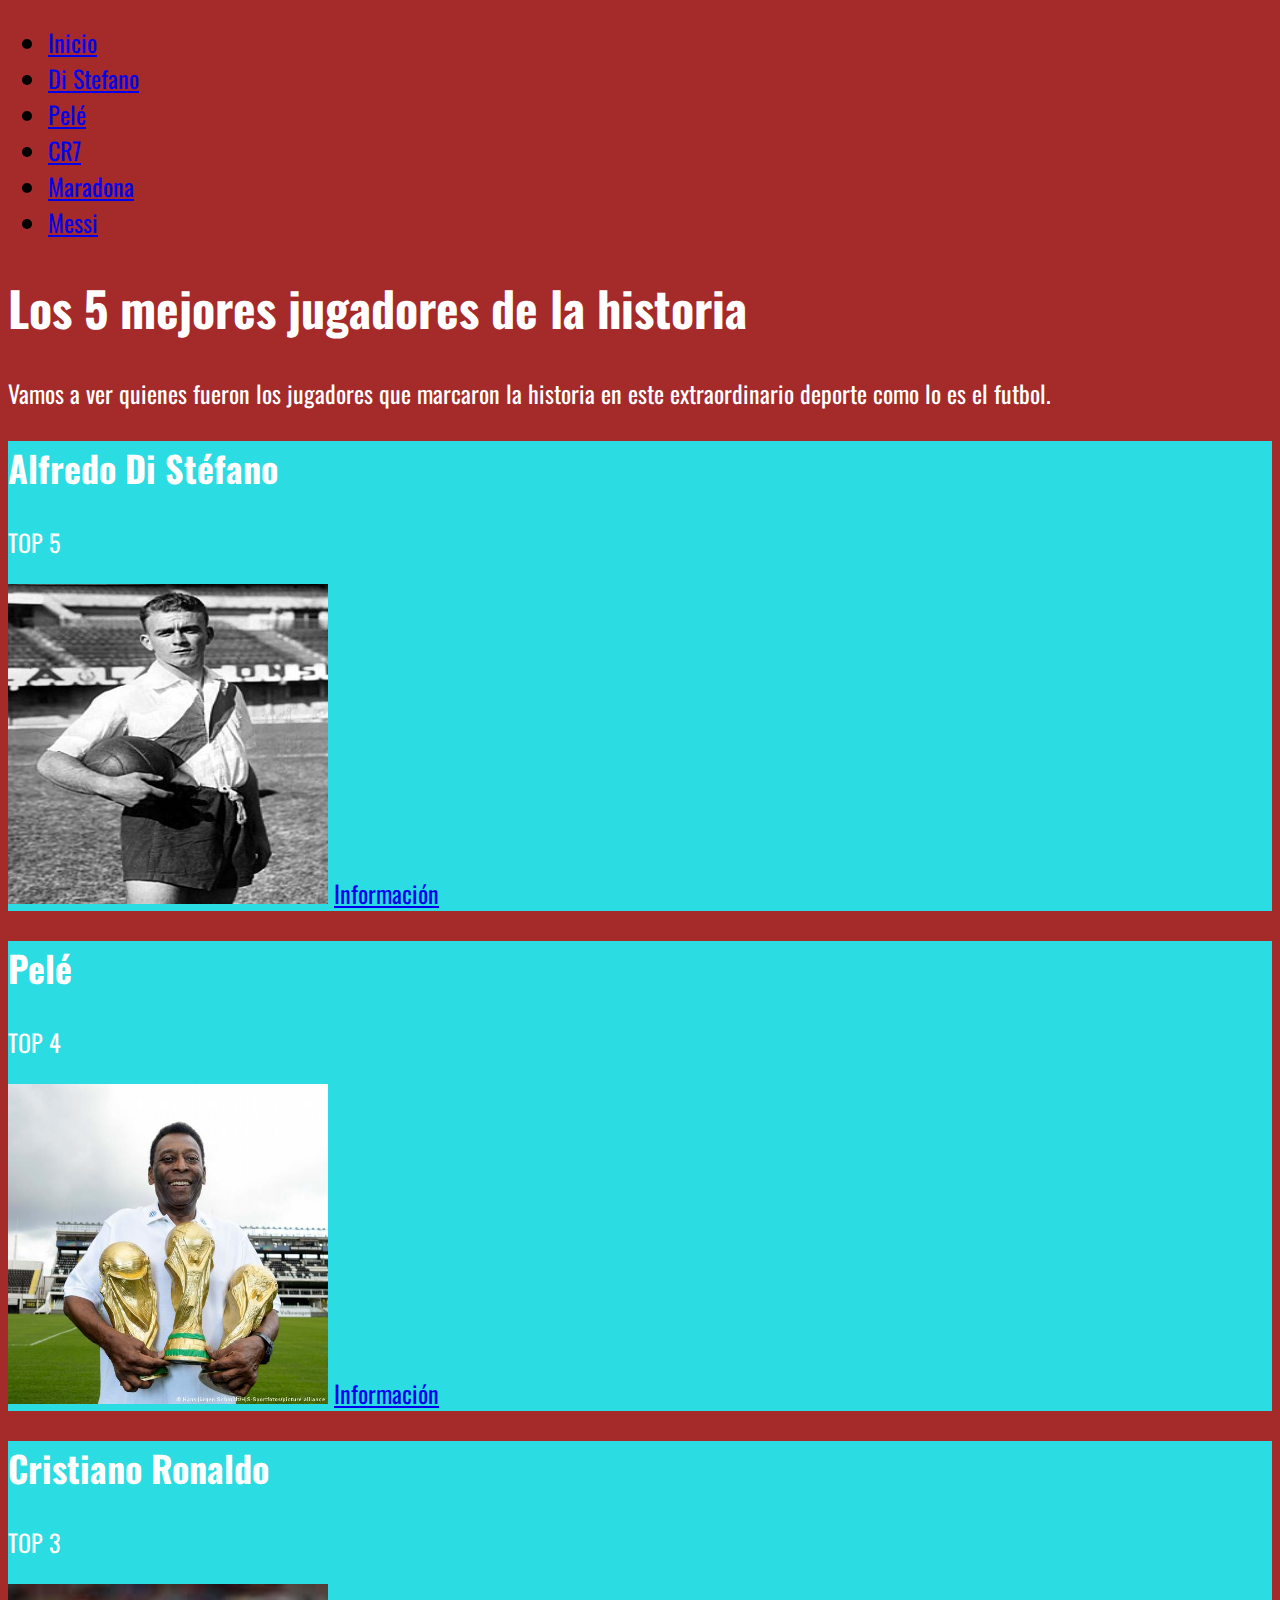
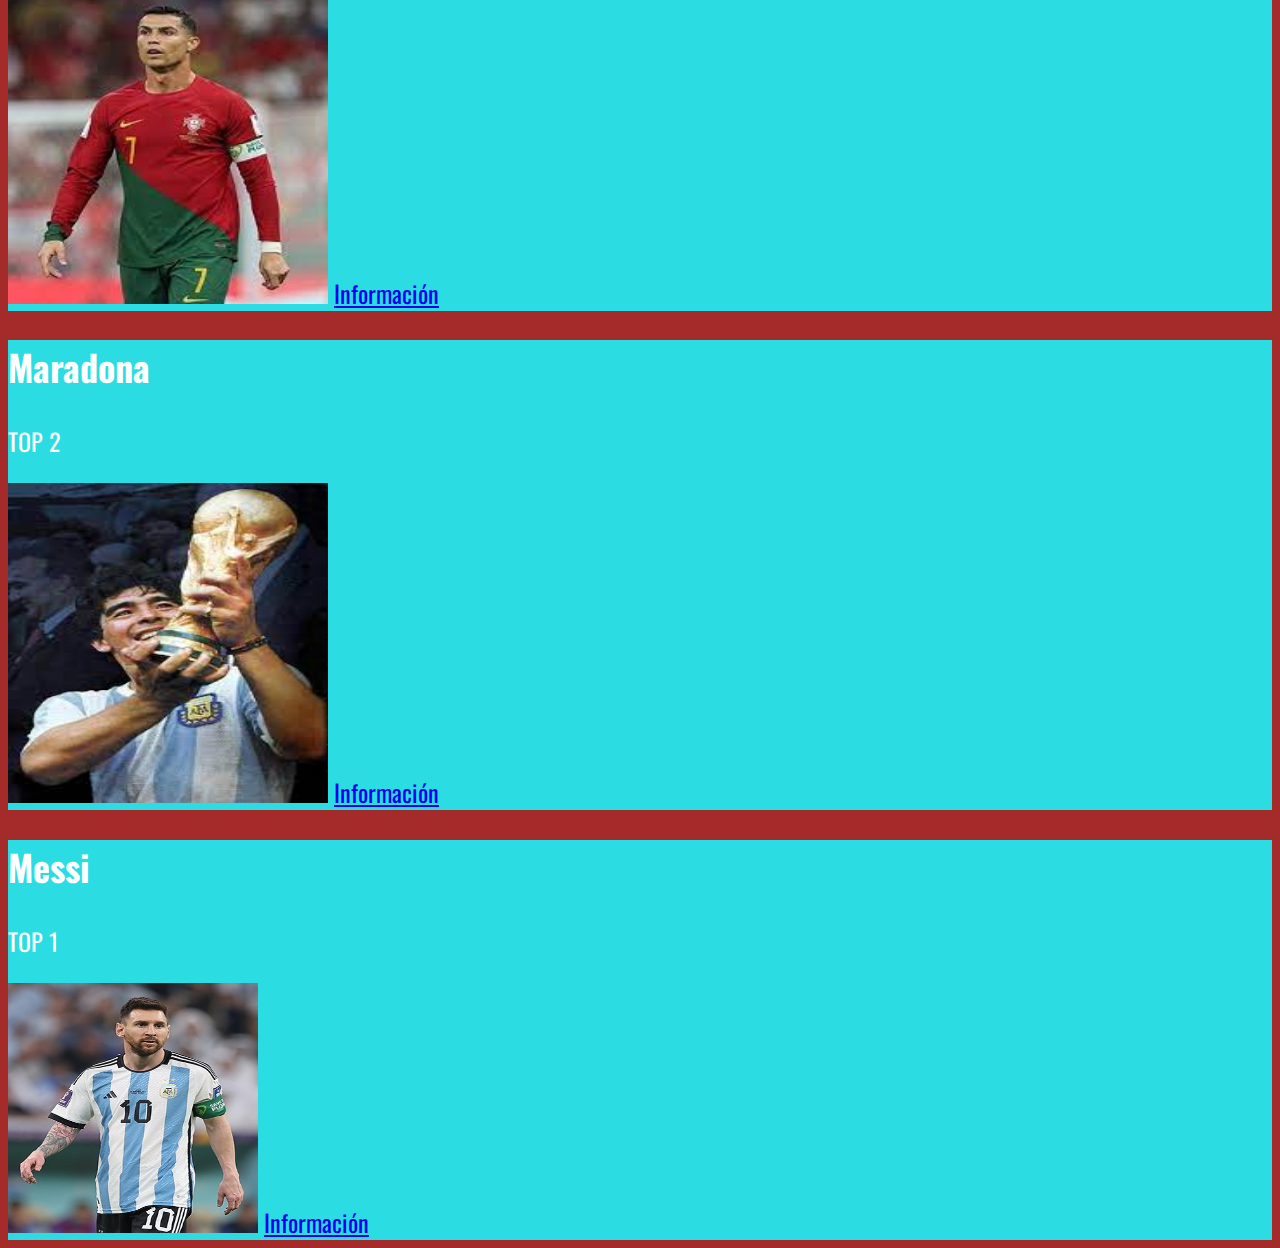
==== index.html @ b3df3dbe "Mejores jugadores de la historia v6" ====
<!DOCTYPE html>
<html lang="en">
<head>
    <meta charset="UTF-8">
    <meta name="viewport" content="width=device-width, initial-scale=1.0">
    <title>Los 5 mejores jugadores de la historia</title>
    
    <style>
        @import url('https://fonts.googleapis.com/css2?family=Oswald:wght@200&display=swap');
      </style>
      <link href="https://cdn.jsdelivr.net/npm/bootstrap@5.3.0/dist/css/bootstrap.min.css" rel="stylesheet" integrity="sha384-9ndCyUaIbzAi2FUVXJi0CjmCapSmO7SnpJef0486qhLnuZ2cdeRhO02iuK6FUUVM" crossorigin="anonymous">
      <link rel="stylesheet" href="style.css">
</head>
<body>
    <div class="navbar navbar-expand-sm justify-content-principle sticky-top bg-light navbar-primary">
        <ul class="navbar-nav id3">
            <li class="nav-item">
                <a class="nav-link" aria-current="page" href="index.html">Inicio</a>
            </li>
            <li class="nav-item">
                <a class="nav-link" aria-current="page" href="Di Stefano.html">Di Stefano</a>
            </li>
            <li class="nav-item">
                <a class="nav-link" aria-current="page" href="Pelé.html">Pelé</a>
            </li>
            <li class="nav-item">
                <a class="nav-link" aria-current="page" href="CR7.html">CR7</a>
            </li>
            <li class="nav-item">
                <a class="nav-link" aria-current="page" href="Maradona.html">Maradona</a>
            </li>
            <li class="nav-item">
                <a class="nav-link" aria-current="page" href="Messi.html">Messi</a>
            </li>
        </ul>
    </div>
    <div class="container">
    <div class="row">
        <div class="col-4"></div>
        <div class="col-4">
        <h1>Los 5 mejores jugadores de la historia</h1>
        <p>Vamos a ver quienes fueron los jugadores que marcaron la historia en este extraordinario deporte como lo es el futbol.
        </p>
    </div>
    <div class="col-4"></div>
    <div class="col-6">
    <div class="card">
        <div class="card-body">
        <h2 class="card-title">Alfredo Di Stéfano</h2>
        <p class="card-text id3">TOP 5</p>
        <img class="card-img-top id1" src="imágenes/Alfredo_Di_Stefano_River_Plate.jpg" alt="Di Stefano">
        <a class="btn btn-primary" href="Di Stefano.html">Información</a>
    </div>
    </div>
    </div>
    <div class="col-6">
    <div class="card">
    <div class="card-body">
        <h2 class="card-title">Pelé</h2>
        <p class="card-text id3">TOP 4</p>
        <img class="card-img-top id1" src="imágenes/61527609_803.jpg" alt="Pelé">
        <a class="btn btn-primary" href="Pelé.html">Información</a>
    </div>
    </div>
    </div>
    <div class="col-6">
    <div class="card">
    <div class="card-body">
        <h2 class="card-title">Cristiano Ronaldo</h2>
        <p class="card-text id3">TOP 3</p>
        <img class="card-img-top id1" src="imágenes/descarga (1).jfif" alt="CR7">
        <a class="btn btn-primary" href="CR7.html">Información</a>
        </div>
        </div>
    </div>
    <div class="col-6">
        <div class="card">
        <div class="card-body">
        <h2 class="card-title">Maradona</h2>
        <p class="card-text id3">TOP 2</p>
        <img class="card-img-top id1" src="imágenes/descarga.jfif" alt="Maradona">
        <a class="btn btn-primary" href="Maradona.html">Información</a>
        </div>
        </div>
    </div>
    <div class="col-4"></div>
    <div class="col-4">
        <div class="card">
        <div class="card-body">
        <h2 class="card-title">Messi</h2>
        <p class="card-text id3">TOP 1</p>
        <img class="card-img-top id2" src="imágenes/Lionel-Messi-Argentina-2022-FIFA-World-Cup_(cropped).jpg" alt="">
        <a class="btn btn-primary" href="Messi.html">Información</a>
        </div>
        </div>
    </div>
    <div class="col-4"></div>
</div>
</div>
</body>
<script src="https://cdn.jsdelivr.net/npm/bootstrap@5.3.0/dist/js/bootstrap.bundle.min.js" integrity="sha384-geWF76RCwLtnZ8qwWowPQNguL3RmwHVBC9FhGdlKrxdiJJigb/j/68SIy3Te4Bkz" crossorigin="anonymous"></script>
</html>
---- style.css ----
body{
    background-color: brown;
    text-align: justify;
    font-family: 'Oswald', sans-serif;
    font-size:150%

}
h1{
    color: white;
}
h2{
    color: white;
}
p{
    color: white;
}
.card{
    background-color: rgb(43, 220, 226);

}
.id1{
    width: 320px;
    height: 320px;
}
.id2{
    width: 250px;
    height: 250px;
}
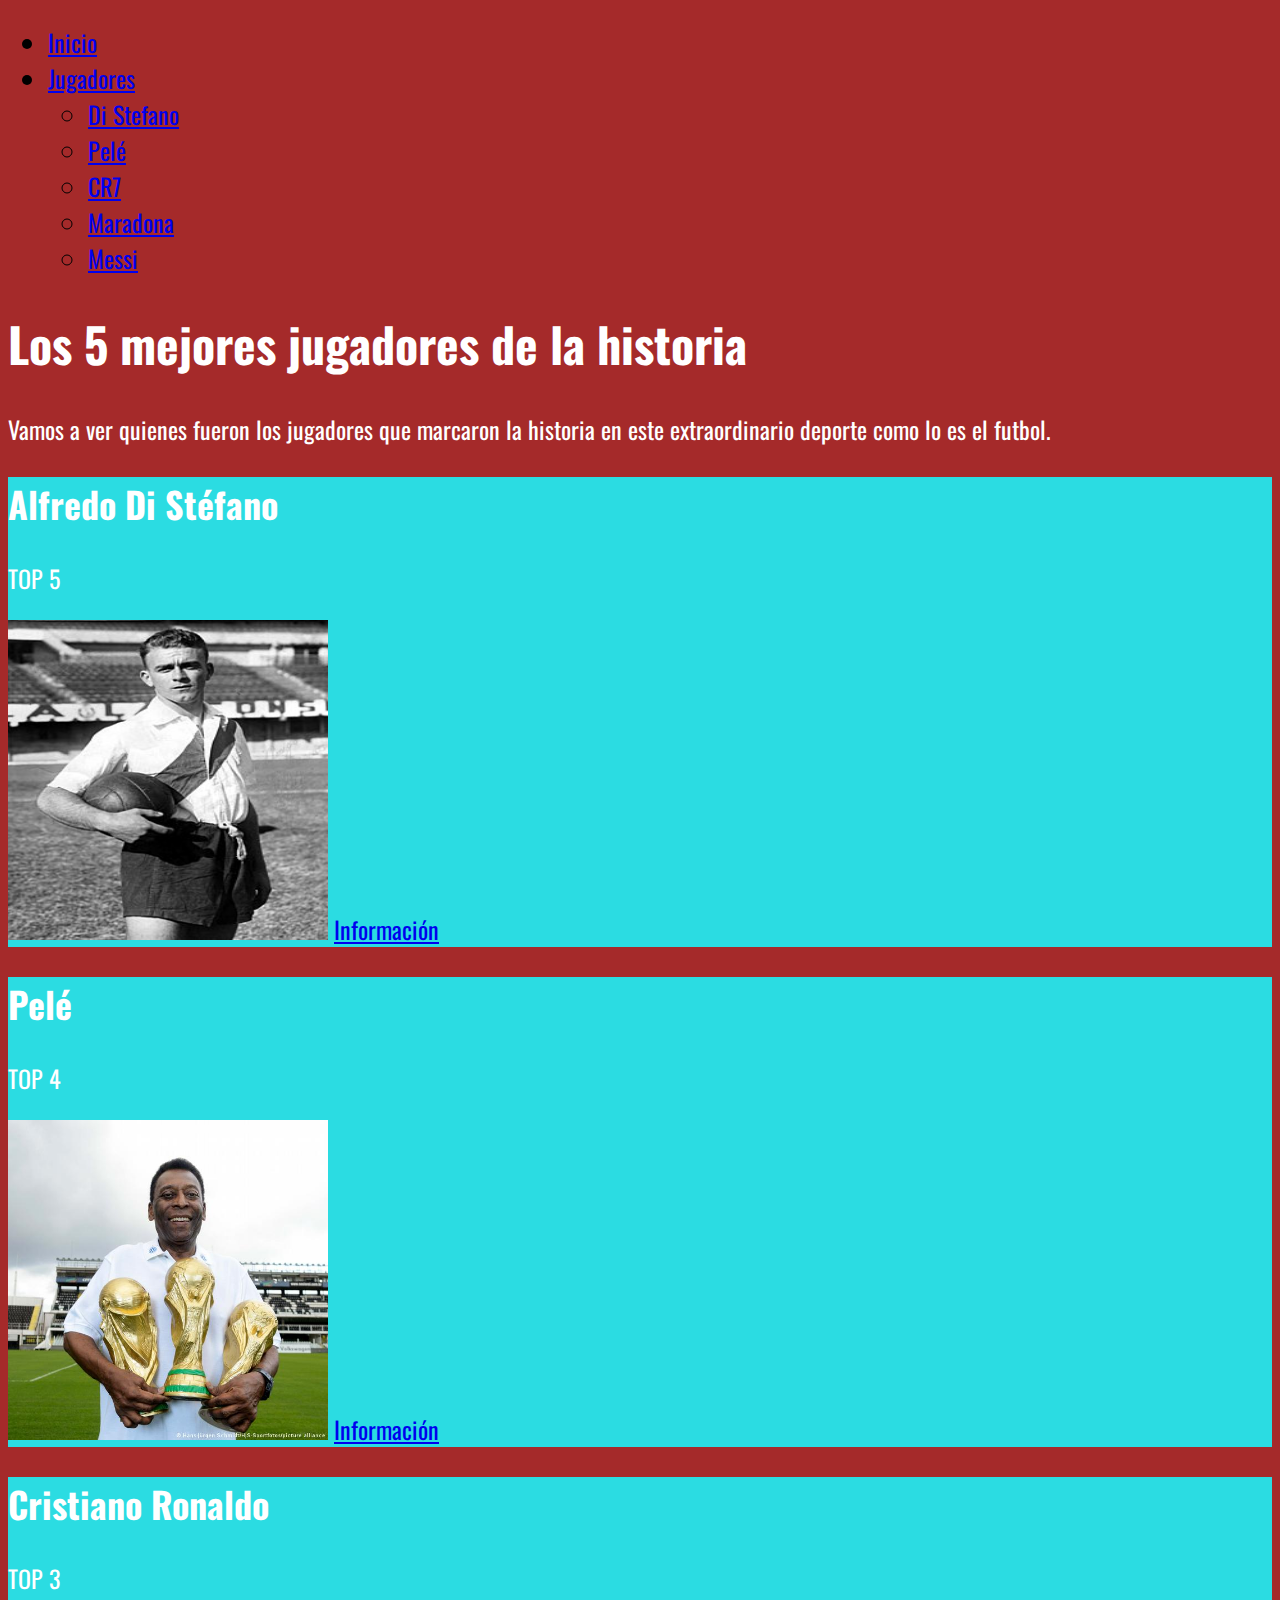
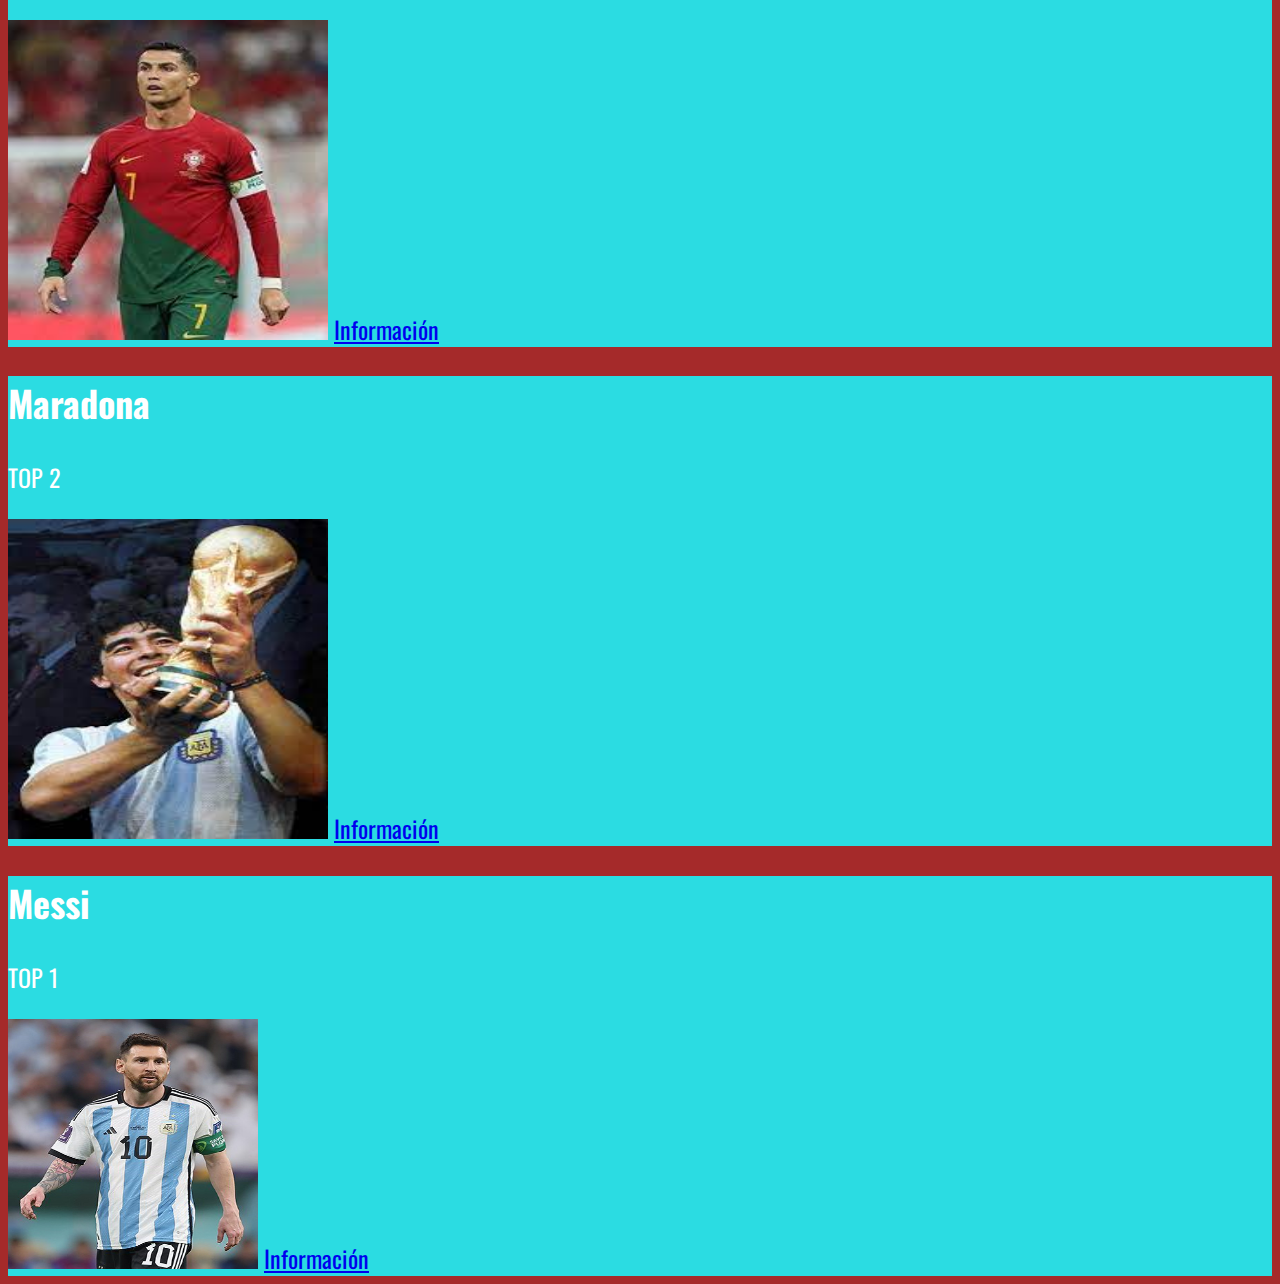
==== commit 37228c9e: "Mejores jugadores de la historia v7" ====
--- a/index.html
+++ b/index.html
@@ -13,10 +13,15 @@
 </head>
 <body>
     <div class="navbar navbar-expand-sm justify-content-principle sticky-top bg-light navbar-primary">
-        <ul class="navbar-nav id3">
+        <ul class="navbar-nav">
             <li class="nav-item">
                 <a class="nav-link" aria-current="page" href="index.html">Inicio</a>
             </li>
+            <li class="nav-item dropdown">
+                <a class="nav-link dropdown-toggle" href="#" role="button" data-bs-toggle="dropdown" aria-expanded="false">
+                    Jugadores
+                  </a>
+                  <ul class="dropdown-menu">
             <li class="nav-item">
                 <a class="nav-link" aria-current="page" href="Di Stefano.html">Di Stefano</a>
             </li>
@@ -32,6 +37,8 @@
             <li class="nav-item">
                 <a class="nav-link" aria-current="page" href="Messi.html">Messi</a>
             </li>
+        </ul>
+        </li>
         </ul>
     </div>
     <div class="container">
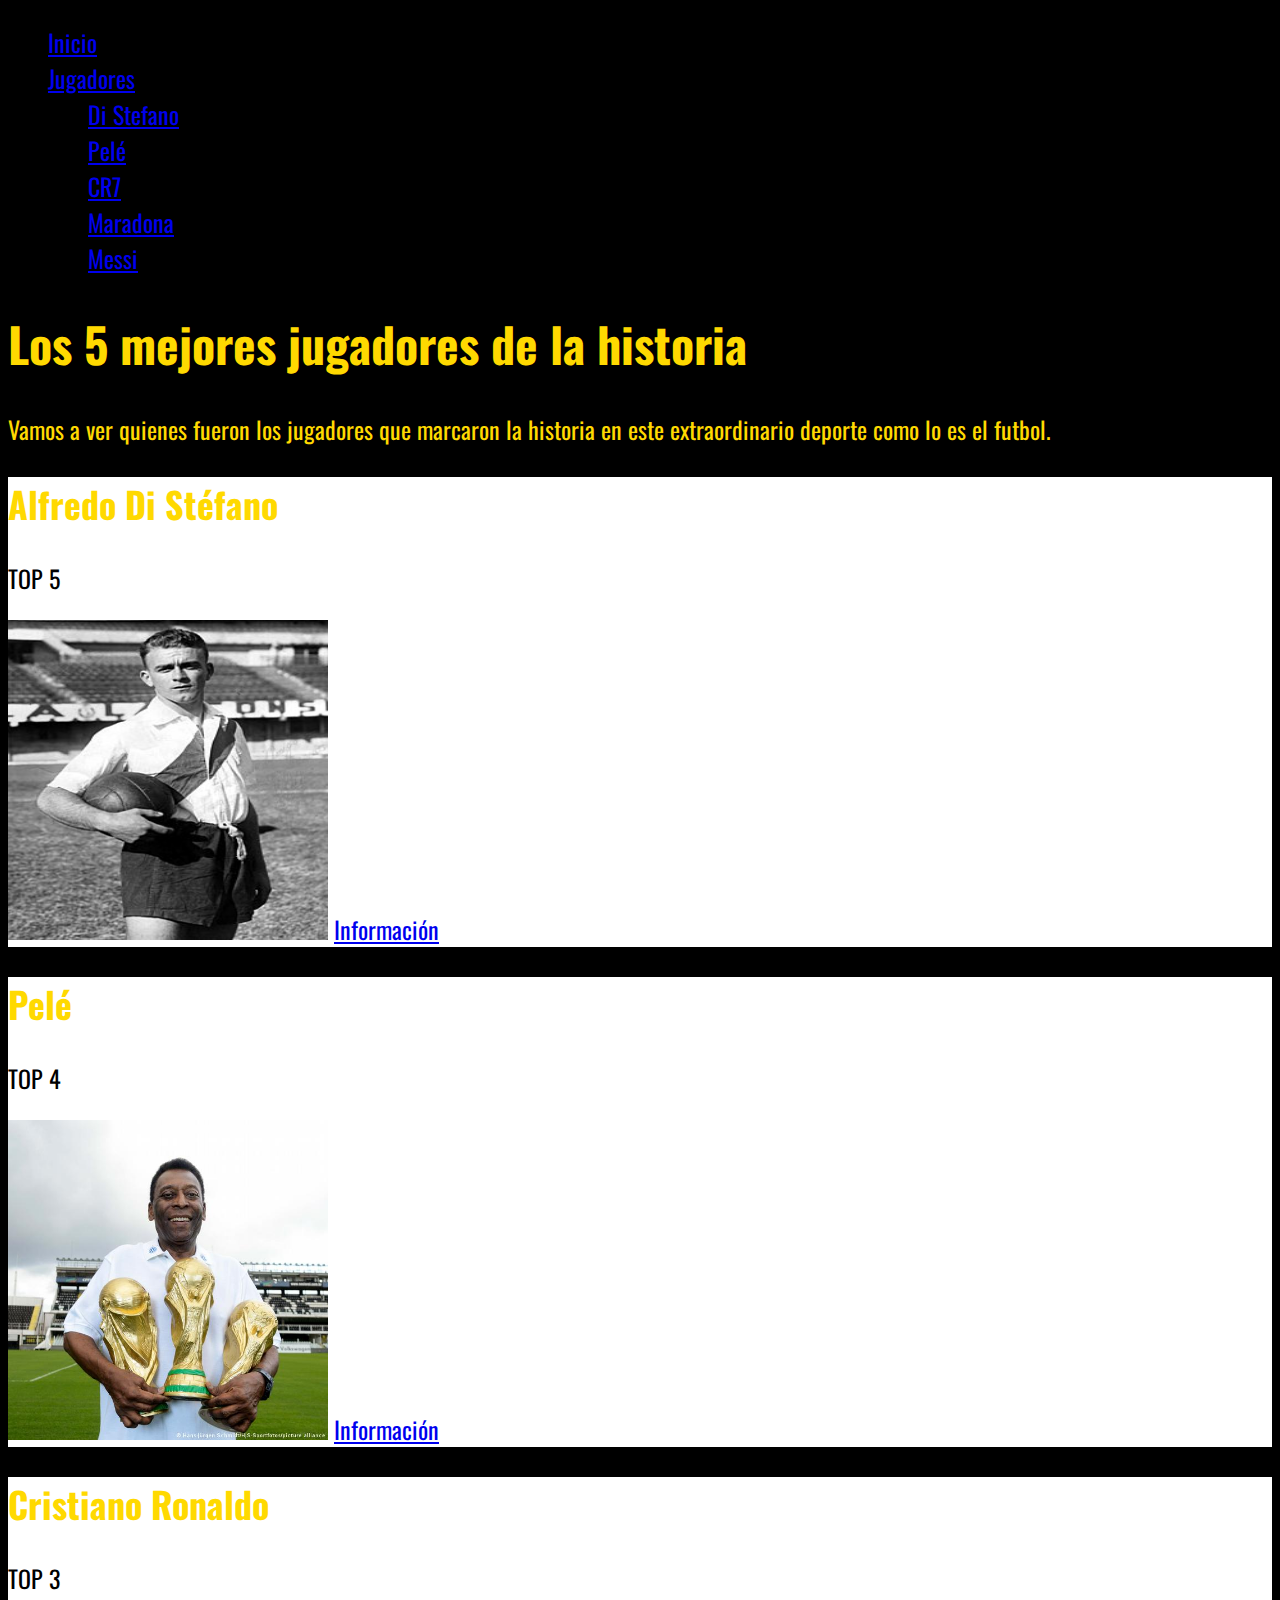
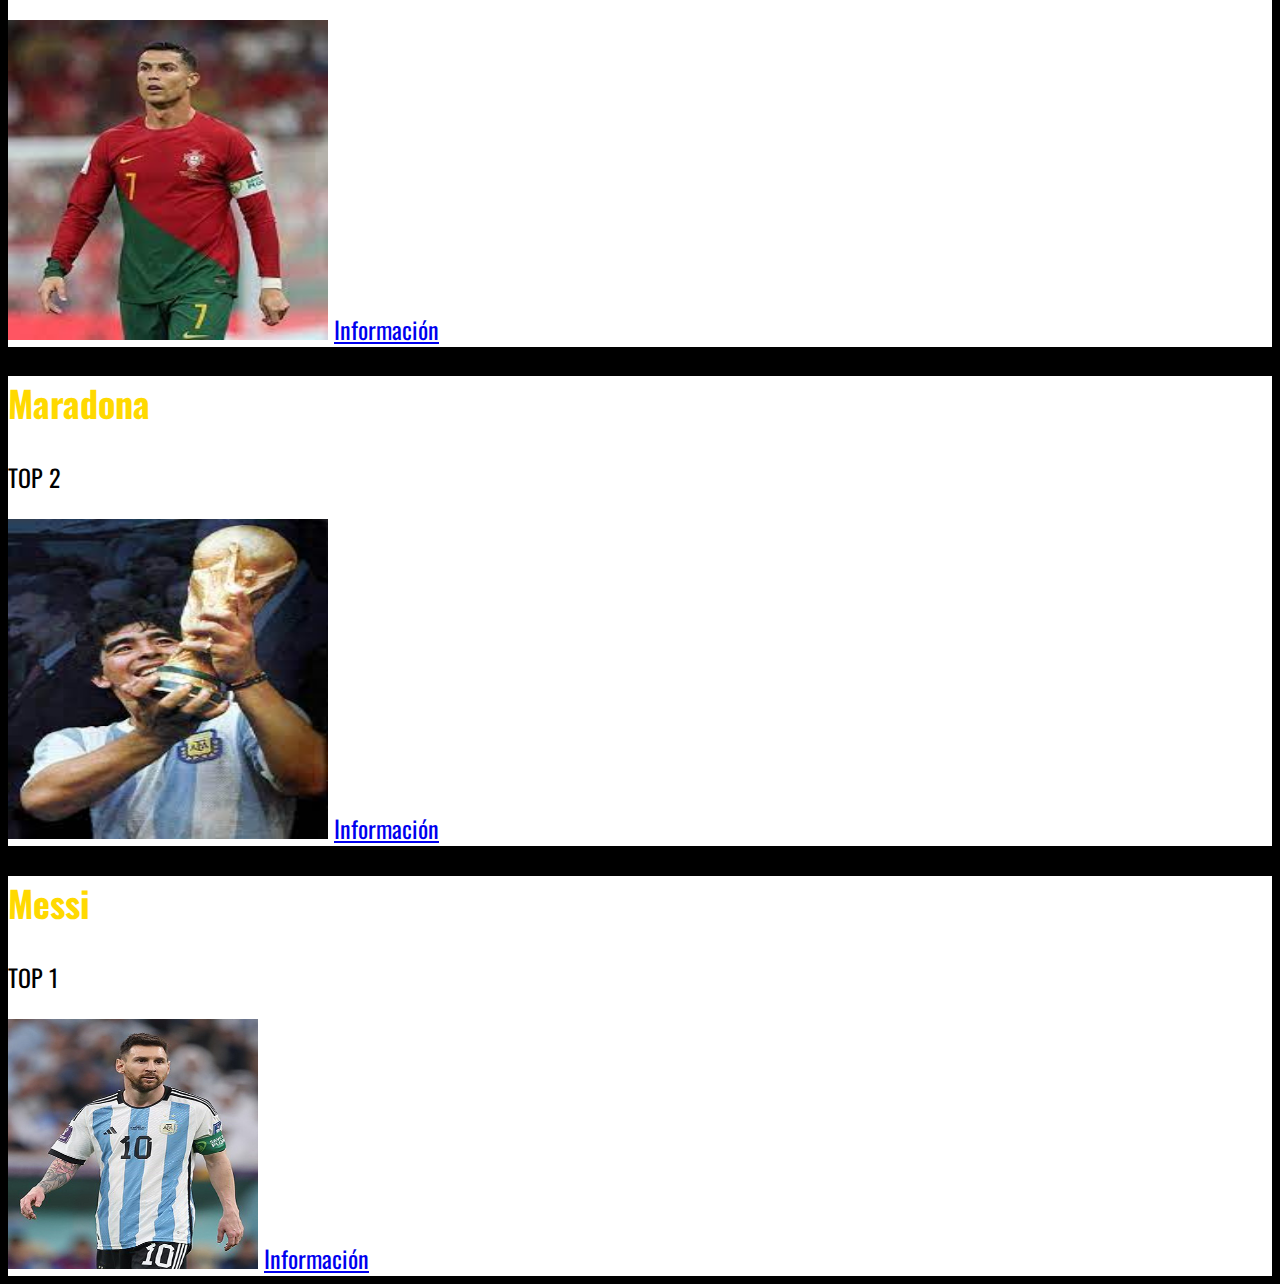
==== commit bf852671: "Mejores jugadores de la historia v7.1" ====
--- a/index.html
+++ b/index.html
@@ -46,7 +46,7 @@
         <div class="col-4"></div>
         <div class="col-4">
         <h1>Los 5 mejores jugadores de la historia</h1>
-        <p>Vamos a ver quienes fueron los jugadores que marcaron la historia en este extraordinario deporte como lo es el futbol.
+        <p class="id3">Vamos a ver quienes fueron los jugadores que marcaron la historia en este extraordinario deporte como lo es el futbol.
         </p>
     </div>
     <div class="col-4"></div>
@@ -54,7 +54,7 @@
     <div class="card">
         <div class="card-body">
         <h2 class="card-title">Alfredo Di Stéfano</h2>
-        <p class="card-text id3">TOP 5</p>
+        <p class="card-text ">TOP 5</p>
         <img class="card-img-top id1" src="imágenes/Alfredo_Di_Stefano_River_Plate.jpg" alt="Di Stefano">
         <a class="btn btn-primary" href="Di Stefano.html">Información</a>
     </div>
@@ -64,7 +64,7 @@
     <div class="card">
     <div class="card-body">
         <h2 class="card-title">Pelé</h2>
-        <p class="card-text id3">TOP 4</p>
+        <p class="card-text ">TOP 4</p>
         <img class="card-img-top id1" src="imágenes/61527609_803.jpg" alt="Pelé">
         <a class="btn btn-primary" href="Pelé.html">Información</a>
     </div>
@@ -74,7 +74,7 @@
     <div class="card">
     <div class="card-body">
         <h2 class="card-title">Cristiano Ronaldo</h2>
-        <p class="card-text id3">TOP 3</p>
+        <p class="card-text ">TOP 3</p>
         <img class="card-img-top id1" src="imágenes/descarga (1).jfif" alt="CR7">
         <a class="btn btn-primary" href="CR7.html">Información</a>
         </div>
@@ -84,7 +84,7 @@
         <div class="card">
         <div class="card-body">
         <h2 class="card-title">Maradona</h2>
-        <p class="card-text id3">TOP 2</p>
+        <p class="card-text ">TOP 2</p>
         <img class="card-img-top id1" src="imágenes/descarga.jfif" alt="Maradona">
         <a class="btn btn-primary" href="Maradona.html">Información</a>
         </div>
@@ -95,7 +95,7 @@
         <div class="card">
         <div class="card-body">
         <h2 class="card-title">Messi</h2>
-        <p class="card-text id3">TOP 1</p>
+        <p class="card-text ">TOP 1</p>
         <img class="card-img-top id2" src="imágenes/Lionel-Messi-Argentina-2022-FIFA-World-Cup_(cropped).jpg" alt="">
         <a class="btn btn-primary" href="Messi.html">Información</a>
         </div>
--- a/style.css
+++ b/style.css
@@ -1,21 +1,21 @@
 body{
-    background-color: brown;
+    background-color: rgb(0, 0, 0);
     text-align: justify;
     font-family: 'Oswald', sans-serif;
     font-size:150%
 
 }
 h1{
-    color: white;
+    color: rgb(255, 217, 0);
 }
 h2{
-    color: white;
+    color: rgb(255, 217, 0);
 }
 p{
-    color: white;
+    color: black;
 }
 .card{
-    background-color: rgb(43, 220, 226);
+    background-color: rgb(255, 255, 255);
 
 }
 .id1{
@@ -26,4 +26,6 @@
     width: 250px;
     height: 250px;
 }
-
+.id3{
+    color: rgb(255, 217, 0);;
+}
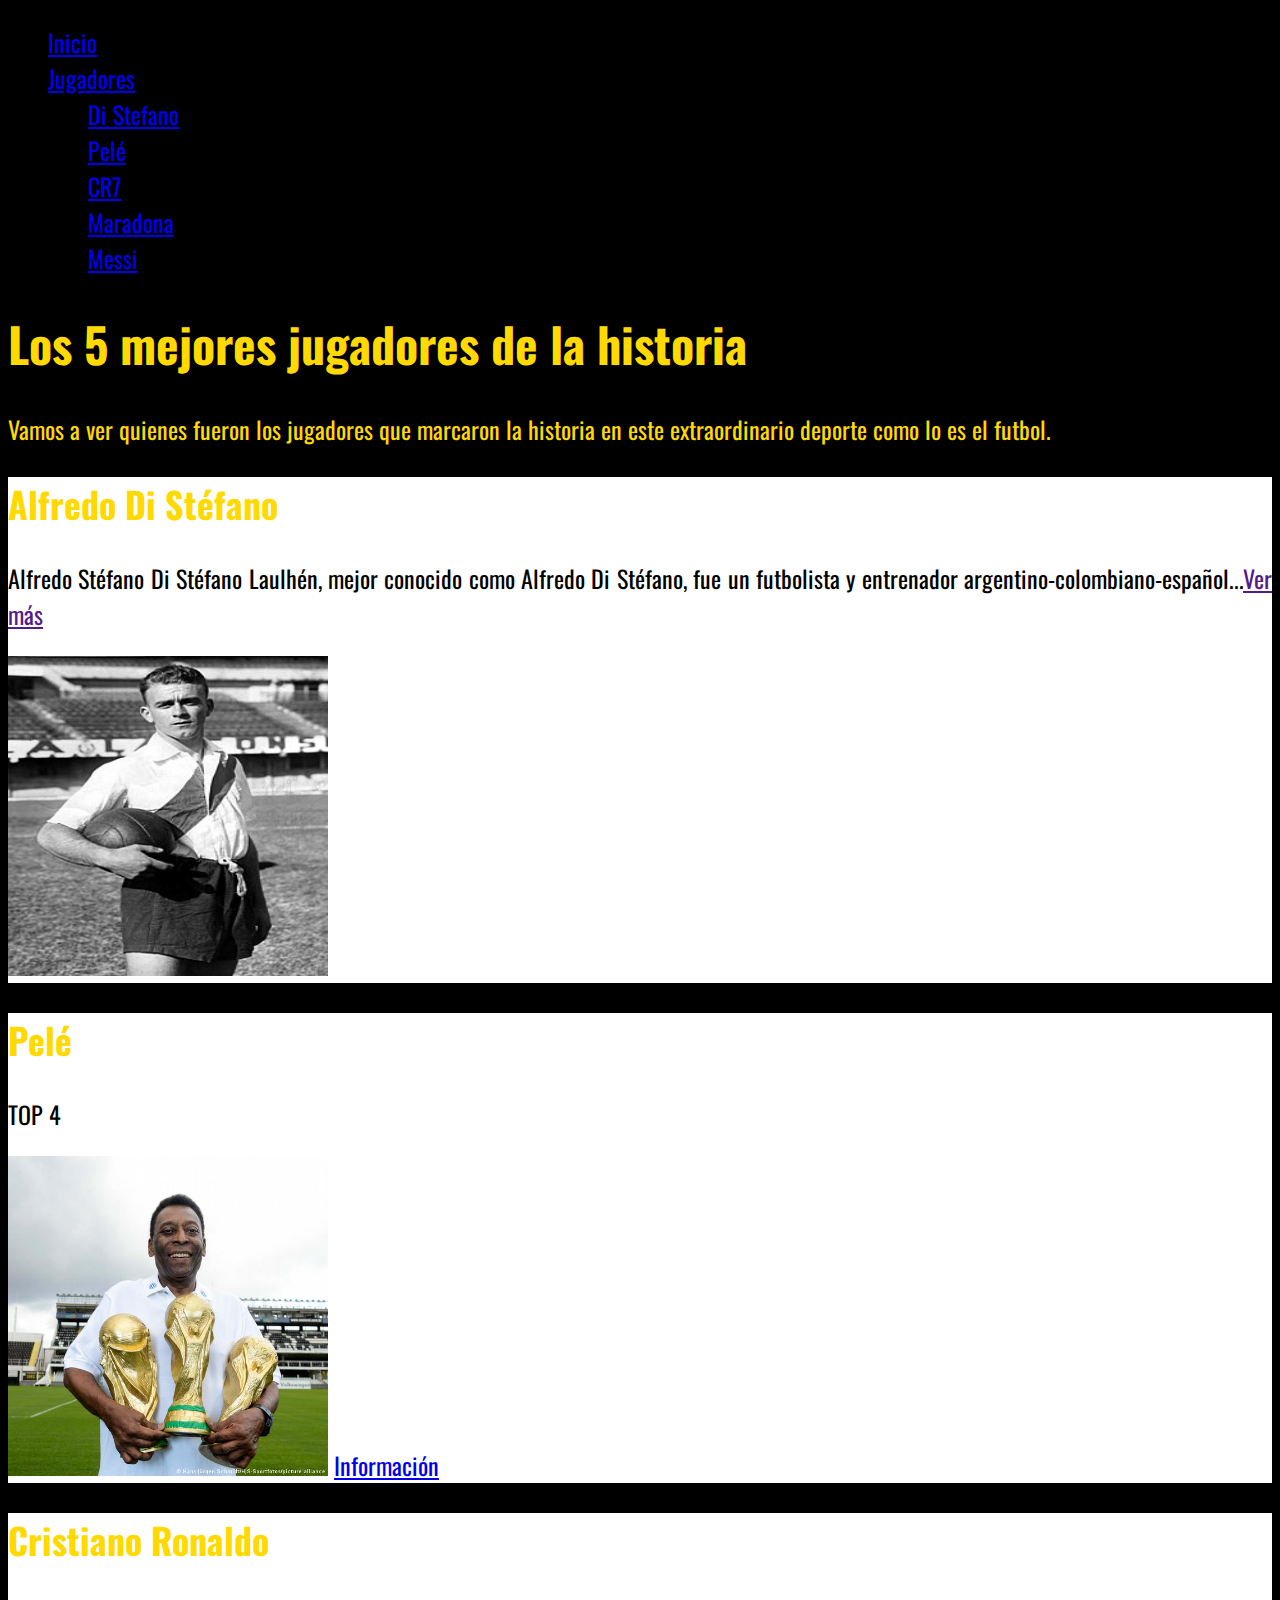
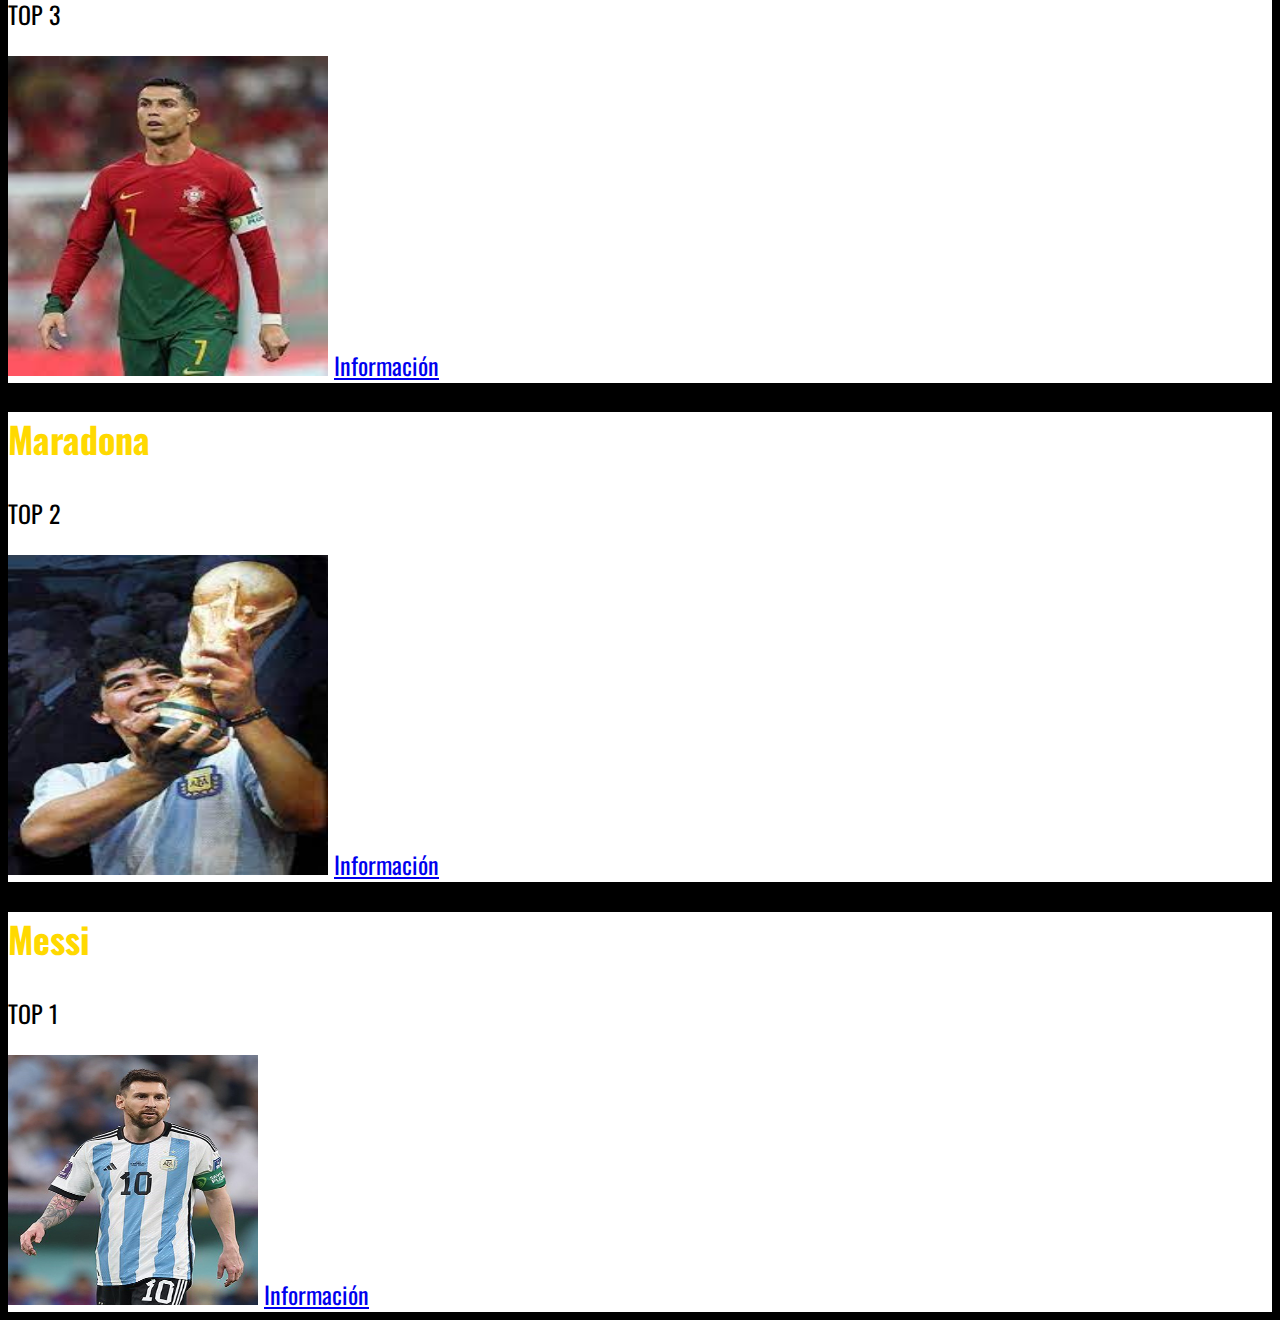
==== commit be3e8f17: "Proyecto Gonza" ====
--- a/index.html
+++ b/index.html
@@ -54,9 +54,9 @@
     <div class="card">
         <div class="card-body">
         <h2 class="card-title">Alfredo Di Stéfano</h2>
-        <p class="card-text ">TOP 5</p>
+        <p class="card-text "> Alfredo Stéfano Di Stéfano Laulhén, mejor conocido como Alfredo Di Stéfano, fue un futbolista y entrenador argentino-colombiano-español...<a id="Ver mas" href="">Ver más</a></p>
         <img class="card-img-top id1" src="imágenes/Alfredo_Di_Stefano_River_Plate.jpg" alt="Di Stefano">
-        <a class="btn btn-primary" href="Di Stefano.html">Información</a>
+        
     </div>
     </div>
     </div>
@@ -105,5 +105,6 @@
 </div>
 </div>
 </body>
+<script src="clase 1.js"></script>
 <script src="https://cdn.jsdelivr.net/npm/bootstrap@5.3.0/dist/js/bootstrap.bundle.min.js" integrity="sha384-geWF76RCwLtnZ8qwWowPQNguL3RmwHVBC9FhGdlKrxdiJJigb/j/68SIy3Te4Bkz" crossorigin="anonymous"></script>
 </html>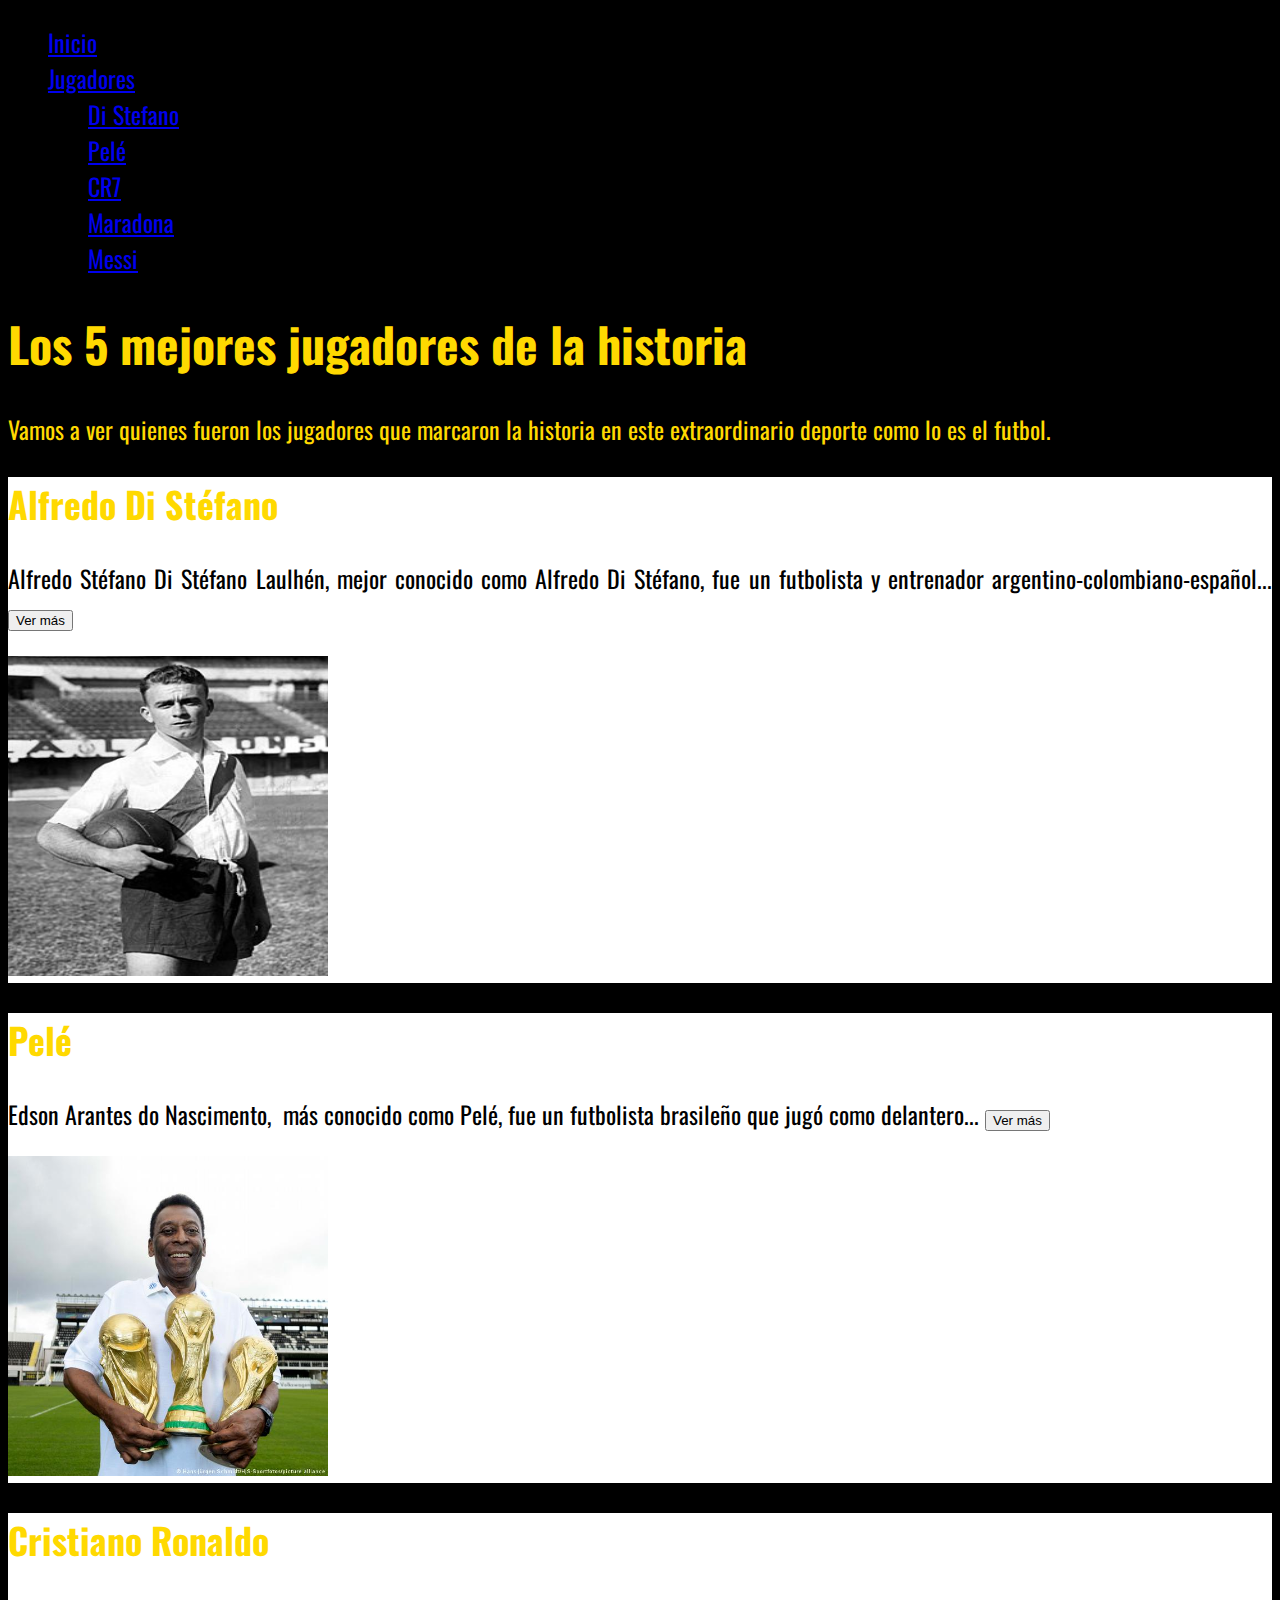
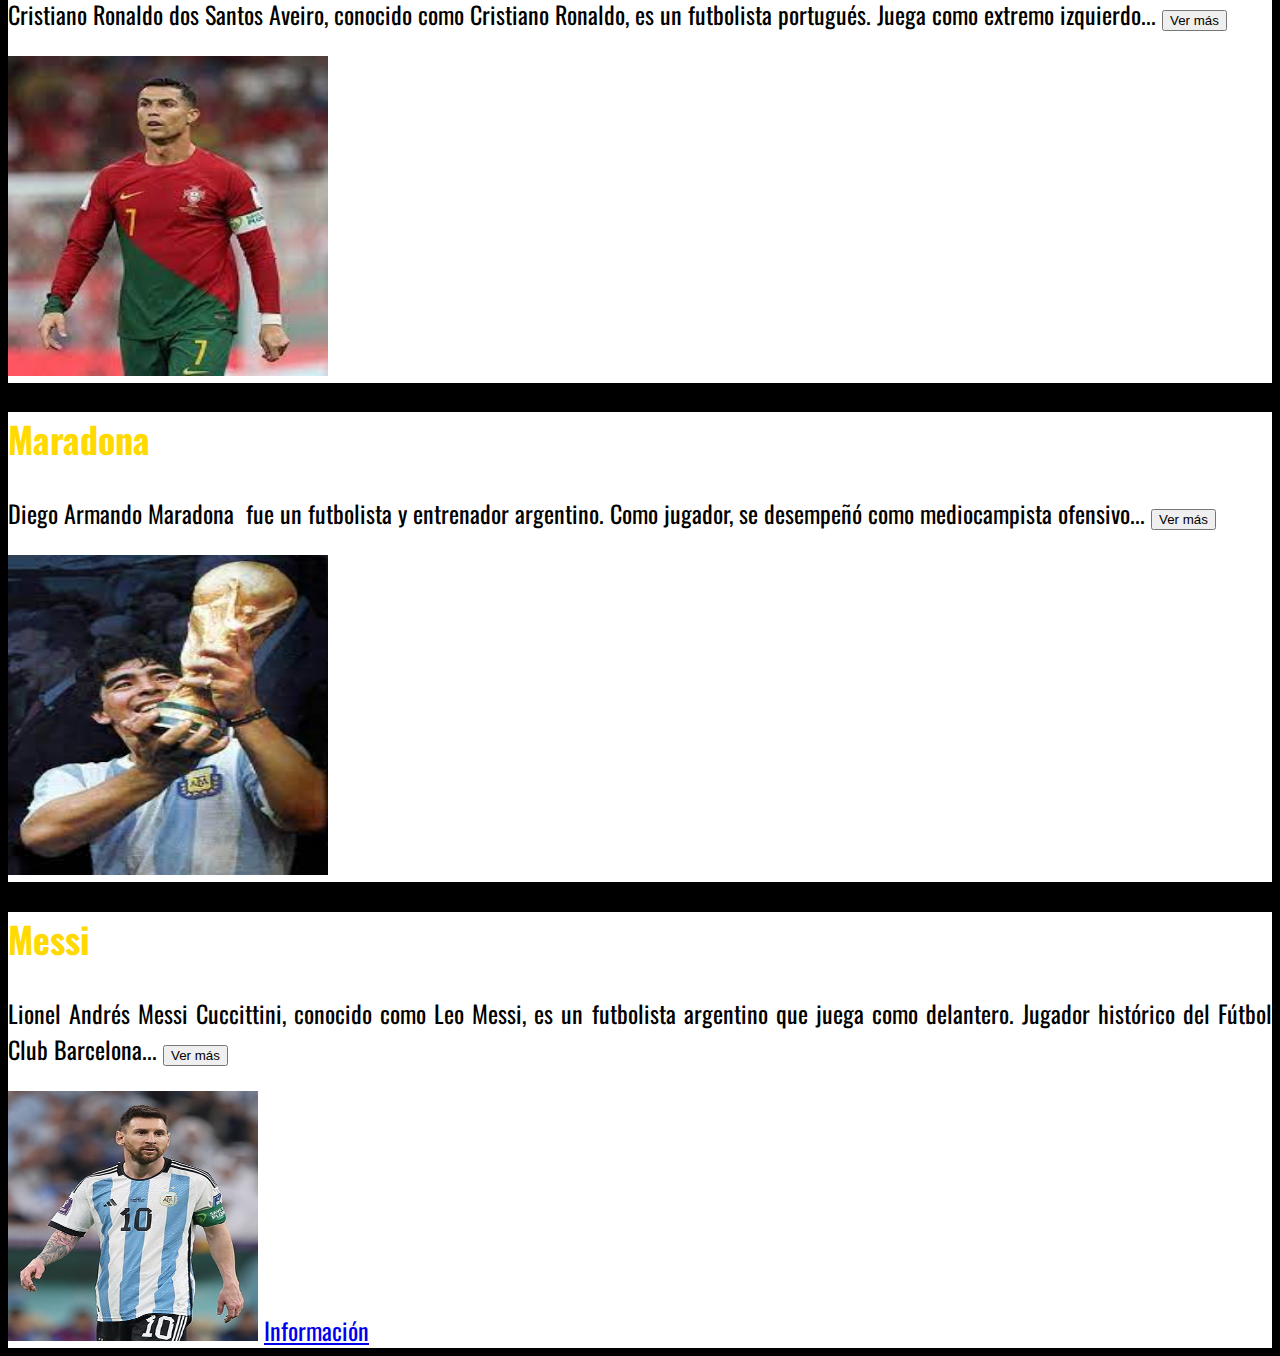
==== commit 30697007: "Proyecto Gonza" ====
--- a/index.html
+++ b/index.html
@@ -4,7 +4,7 @@
     <meta charset="UTF-8">
     <meta name="viewport" content="width=device-width, initial-scale=1.0">
     <title>Los 5 mejores jugadores de la historia</title>
-    
+    <link rel="shortcut icon" href="https://static.vecteezy.com/system/resources/previews/009/784/979/non_2x/soccer-ball-icon-isolated-on-white-background-free-vector.jpg" type="image/x-icon">
     <style>
         @import url('https://fonts.googleapis.com/css2?family=Oswald:wght@200&display=swap');
       </style>
@@ -54,7 +54,7 @@
     <div class="card">
         <div class="card-body">
         <h2 class="card-title">Alfredo Di Stéfano</h2>
-        <p class="card-text "> Alfredo Stéfano Di Stéfano Laulhén, mejor conocido como Alfredo Di Stéfano, fue un futbolista y entrenador argentino-colombiano-español...<a id="Ver mas" href="">Ver más</a></p>
+        <p class="card-text " id="texto"> Alfredo Stéfano Di Stéfano Laulhén, mejor conocido como Alfredo Di Stéfano, fue un futbolista y entrenador argentino-colombiano-español... <button id="boton">Ver más</button></p>
         <img class="card-img-top id1" src="imágenes/Alfredo_Di_Stefano_River_Plate.jpg" alt="Di Stefano">
         
     </div>
@@ -64,9 +64,8 @@
     <div class="card">
     <div class="card-body">
         <h2 class="card-title">Pelé</h2>
-        <p class="card-text ">TOP 4</p>
+        <p id="texto2" class="card-text ">Edson Arantes do Nascimento​, ​ más conocido como Pelé, fue un futbolista brasileño que jugó como delantero... <button id="boton2">Ver más</button></p>
         <img class="card-img-top id1" src="imágenes/61527609_803.jpg" alt="Pelé">
-        <a class="btn btn-primary" href="Pelé.html">Información</a>
     </div>
     </div>
     </div>
@@ -74,9 +73,8 @@
     <div class="card">
     <div class="card-body">
         <h2 class="card-title">Cristiano Ronaldo</h2>
-        <p class="card-text ">TOP 3</p>
+        <p id="texto3" class="card-text ">Cristiano Ronaldo dos Santos Aveiro, conocido como Cristiano Ronaldo, es un futbolista portugués. Juega como extremo izquierdo... <button id="boton3">Ver más</button></p>
         <img class="card-img-top id1" src="imágenes/descarga (1).jfif" alt="CR7">
-        <a class="btn btn-primary" href="CR7.html">Información</a>
         </div>
         </div>
     </div>
@@ -84,9 +82,8 @@
         <div class="card">
         <div class="card-body">
         <h2 class="card-title">Maradona</h2>
-        <p class="card-text ">TOP 2</p>
+        <p id="texto4" class="card-text ">Diego Armando Maradona​ ​ fue un futbolista y entrenador argentino. Como jugador, se desempeñó como mediocampista ofensivo... <button id="boton4">Ver más</button></p>
         <img class="card-img-top id1" src="imágenes/descarga.jfif" alt="Maradona">
-        <a class="btn btn-primary" href="Maradona.html">Información</a>
         </div>
         </div>
     </div>
@@ -95,7 +92,7 @@
         <div class="card">
         <div class="card-body">
         <h2 class="card-title">Messi</h2>
-        <p class="card-text ">TOP 1</p>
+        <p id="texto5" class="card-text ">Lionel Andrés Messi Cuccittini, conocido como Leo Messi, es un futbolista argentino que juega como delantero. Jugador histórico del Fútbol Club Barcelona... <button id="boton5">Ver más</button></p>
         <img class="card-img-top id2" src="imágenes/Lionel-Messi-Argentina-2022-FIFA-World-Cup_(cropped).jpg" alt="">
         <a class="btn btn-primary" href="Messi.html">Información</a>
         </div>
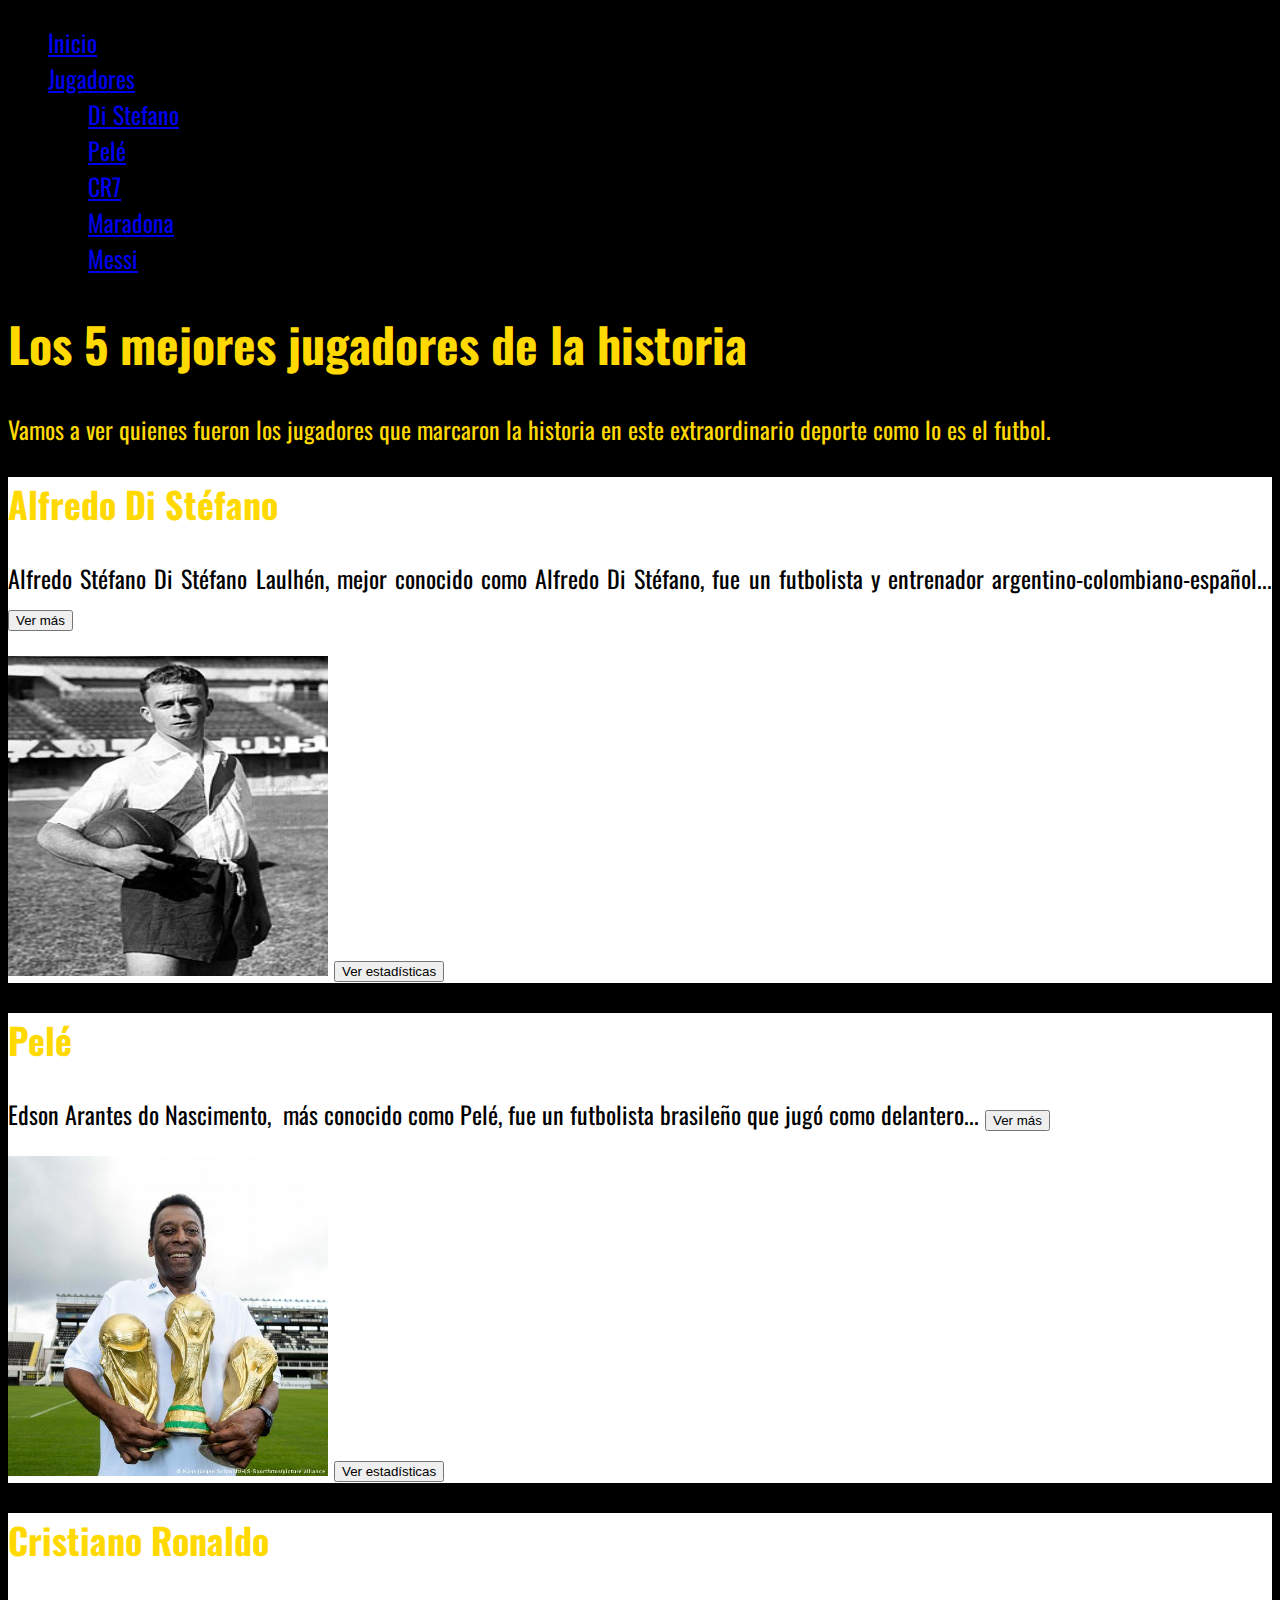
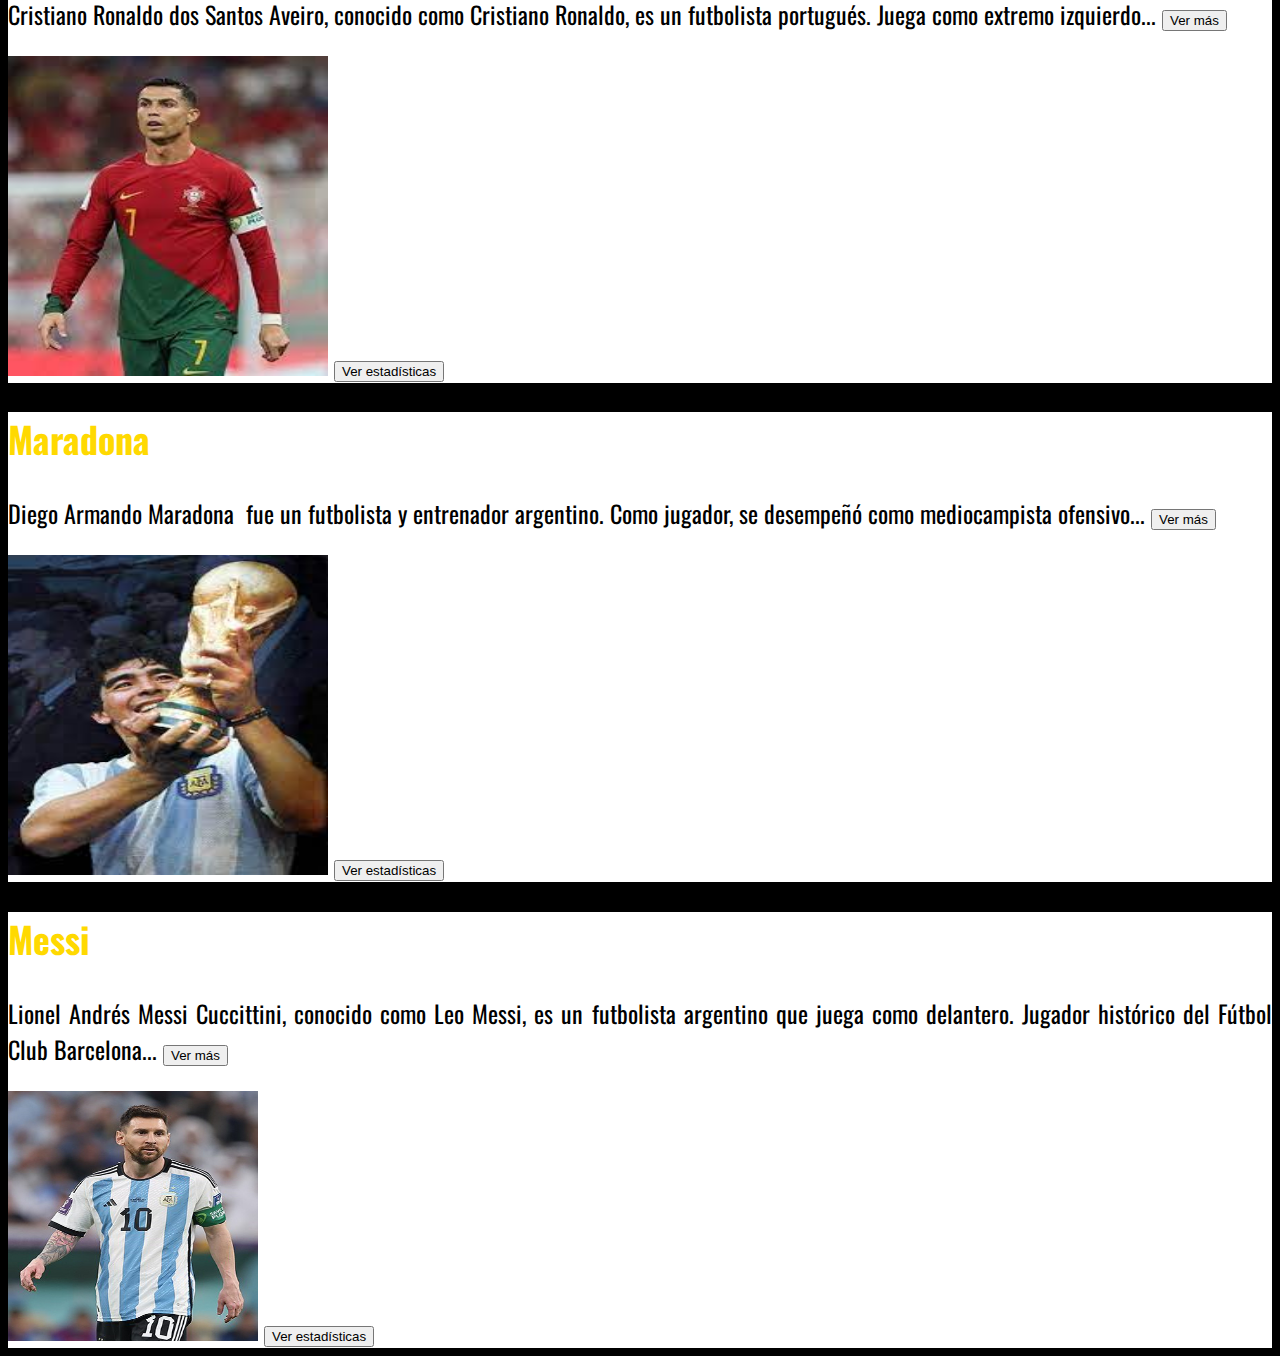
==== commit 9742bffd: "Proyecto Gonza" ====
--- a/index.html
+++ b/index.html
@@ -56,7 +56,7 @@
         <h2 class="card-title">Alfredo Di Stéfano</h2>
         <p class="card-text " id="texto"> Alfredo Stéfano Di Stéfano Laulhén, mejor conocido como Alfredo Di Stéfano, fue un futbolista y entrenador argentino-colombiano-español... <button id="boton">Ver más</button></p>
         <img class="card-img-top id1" src="imágenes/Alfredo_Di_Stefano_River_Plate.jpg" alt="Di Stefano">
-        
+        <button onclick="location.href='Di Stefano.html'">Ver estadísticas</button>
     </div>
     </div>
     </div>
@@ -66,6 +66,7 @@
         <h2 class="card-title">Pelé</h2>
         <p id="texto2" class="card-text ">Edson Arantes do Nascimento​, ​ más conocido como Pelé, fue un futbolista brasileño que jugó como delantero... <button id="boton2">Ver más</button></p>
         <img class="card-img-top id1" src="imágenes/61527609_803.jpg" alt="Pelé">
+        <button onclick="location.href='Pelé.html'">Ver estadísticas</button>
     </div>
     </div>
     </div>
@@ -75,6 +76,7 @@
         <h2 class="card-title">Cristiano Ronaldo</h2>
         <p id="texto3" class="card-text ">Cristiano Ronaldo dos Santos Aveiro, conocido como Cristiano Ronaldo, es un futbolista portugués. Juega como extremo izquierdo... <button id="boton3">Ver más</button></p>
         <img class="card-img-top id1" src="imágenes/descarga (1).jfif" alt="CR7">
+        <button onclick="location.href='CR7.html'">Ver estadísticas</button>
         </div>
         </div>
     </div>
@@ -84,6 +86,7 @@
         <h2 class="card-title">Maradona</h2>
         <p id="texto4" class="card-text ">Diego Armando Maradona​ ​ fue un futbolista y entrenador argentino. Como jugador, se desempeñó como mediocampista ofensivo... <button id="boton4">Ver más</button></p>
         <img class="card-img-top id1" src="imágenes/descarga.jfif" alt="Maradona">
+        <button onclick="location.href='Maradona.html'">Ver estadísticas</button>
         </div>
         </div>
     </div>
@@ -94,7 +97,7 @@
         <h2 class="card-title">Messi</h2>
         <p id="texto5" class="card-text ">Lionel Andrés Messi Cuccittini, conocido como Leo Messi, es un futbolista argentino que juega como delantero. Jugador histórico del Fútbol Club Barcelona... <button id="boton5">Ver más</button></p>
         <img class="card-img-top id2" src="imágenes/Lionel-Messi-Argentina-2022-FIFA-World-Cup_(cropped).jpg" alt="">
-        <a class="btn btn-primary" href="Messi.html">Información</a>
+        <button onclick="location.href='Messi.html'">Ver estadísticas</button>
         </div>
         </div>
     </div>
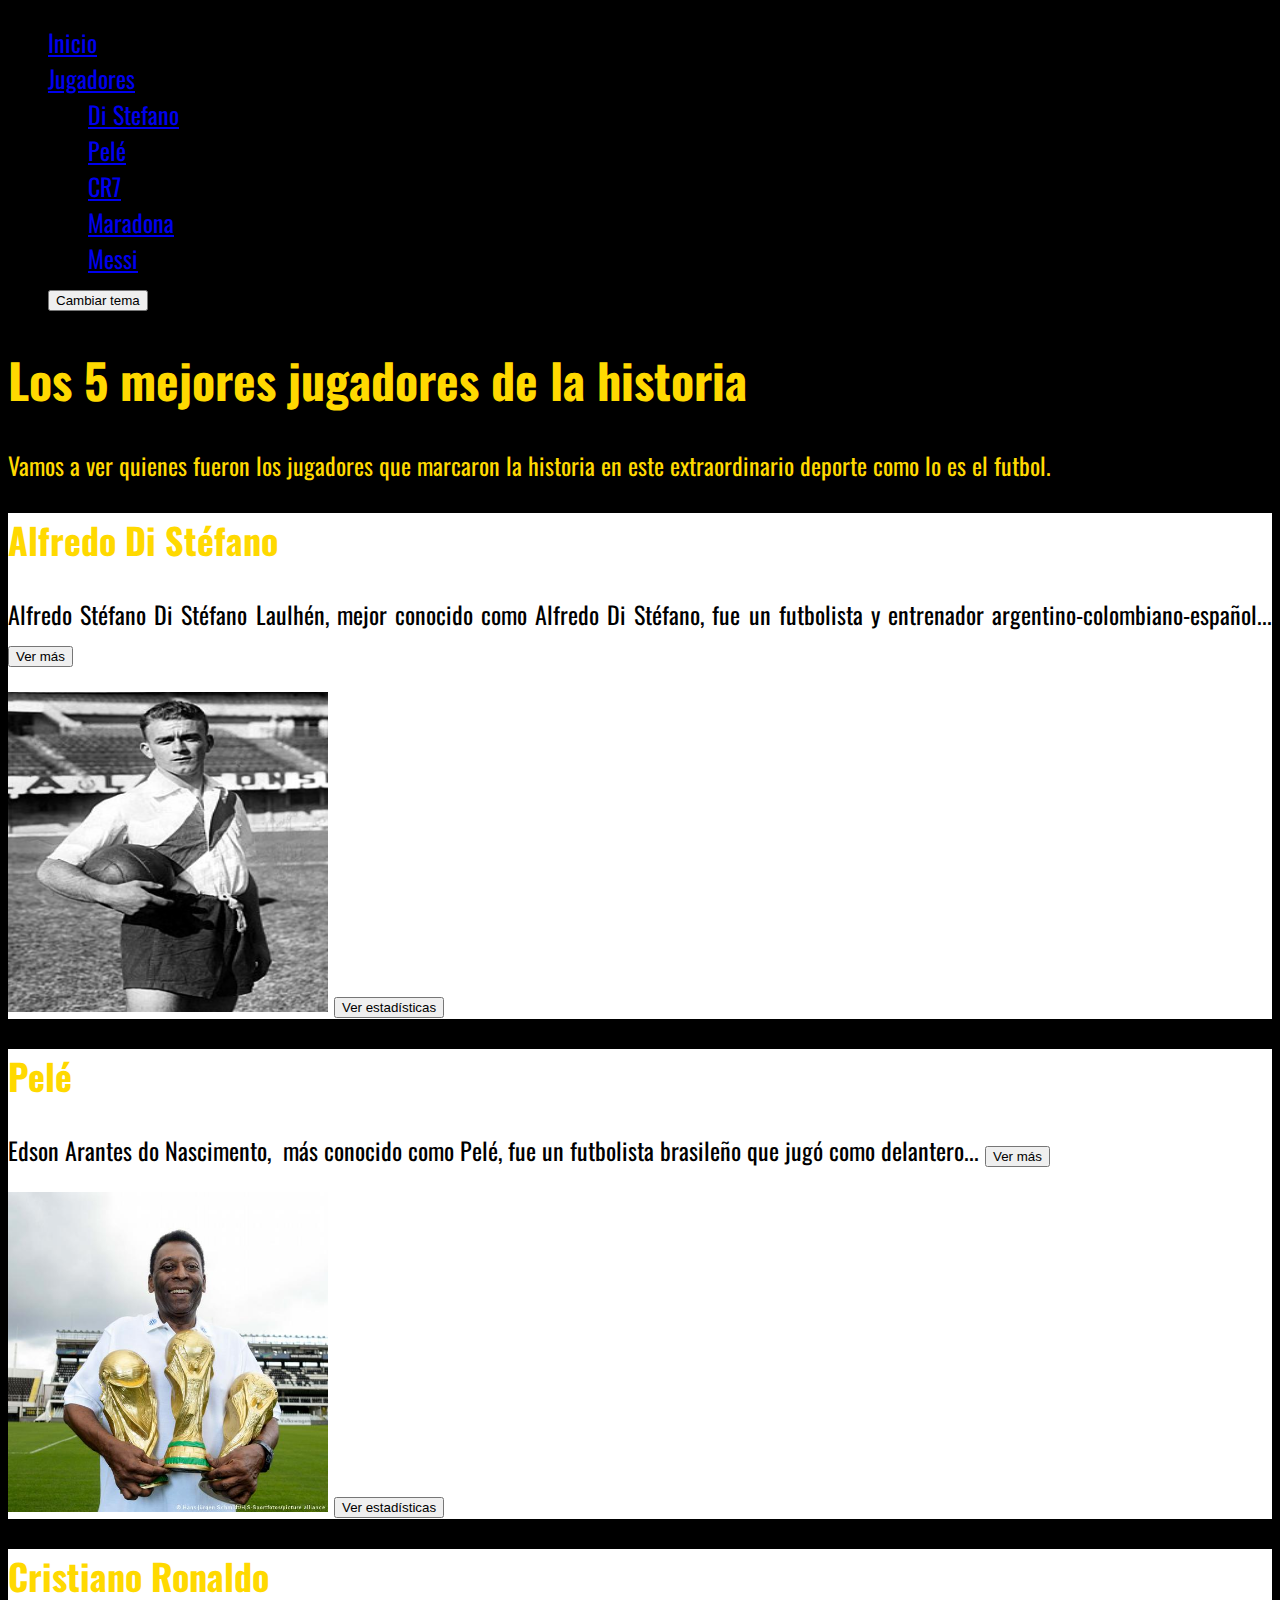
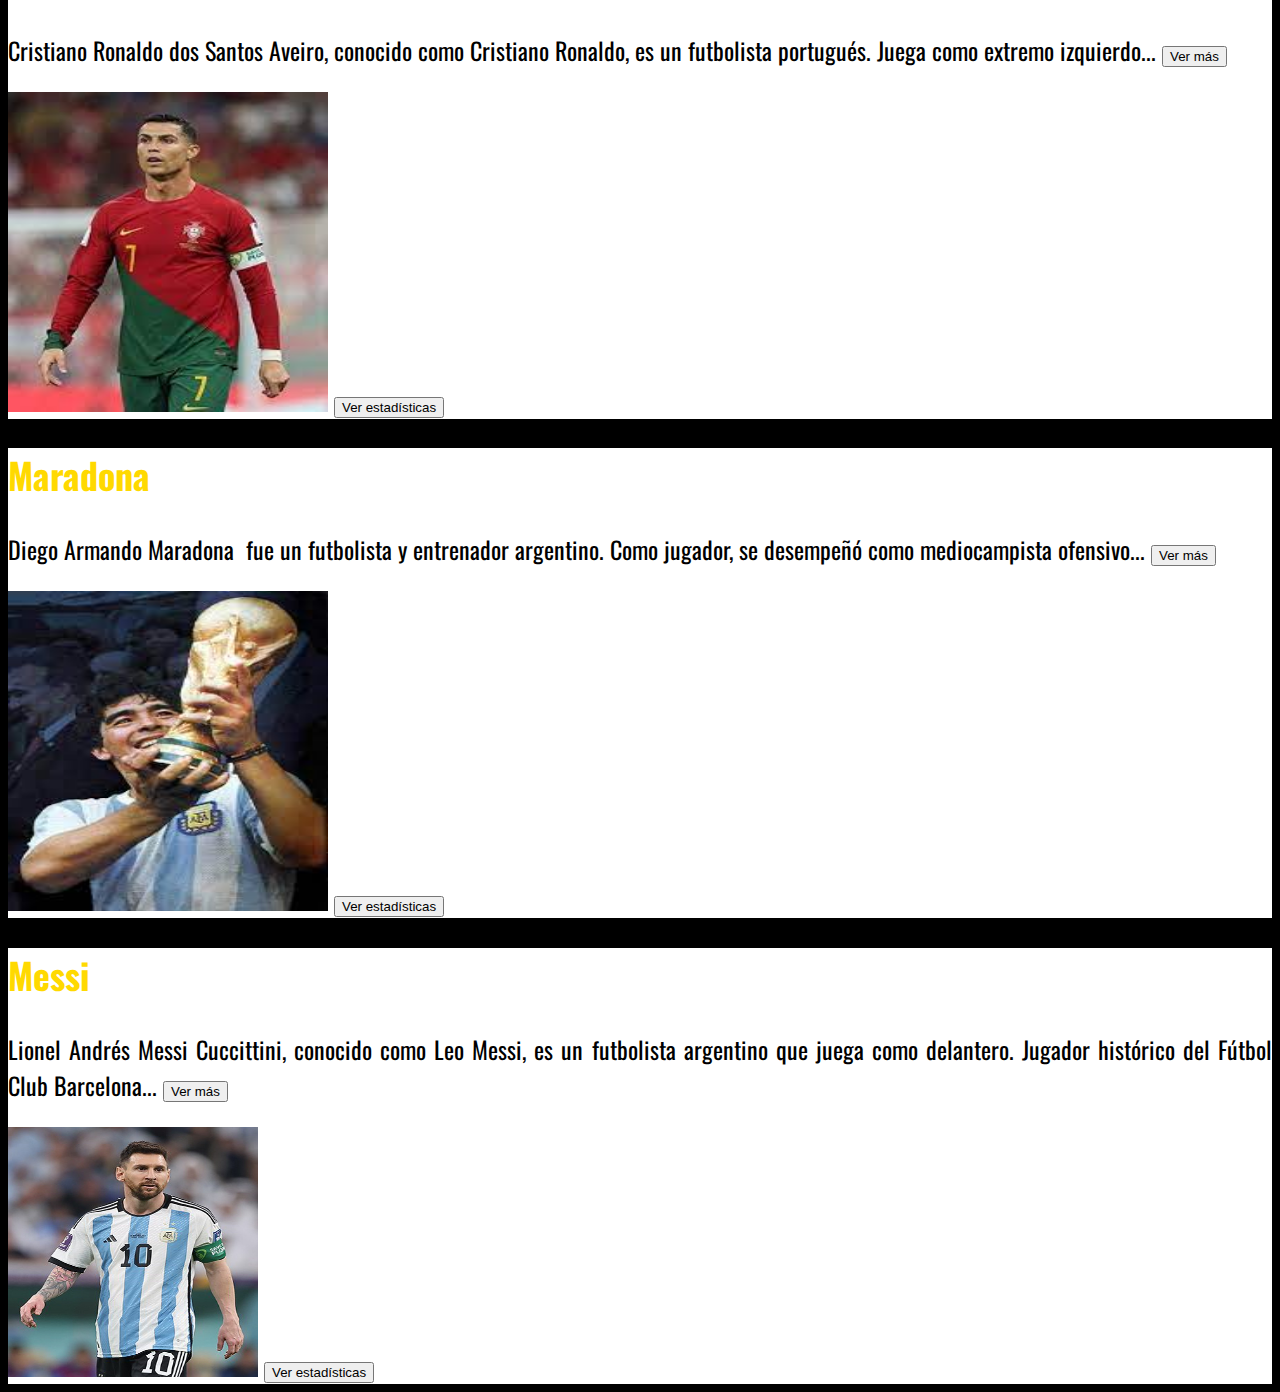
==== commit 5f3ea4c3: "Proyecto Gonza" ====
--- a/index.html
+++ b/index.html
@@ -38,6 +38,7 @@
                 <a class="nav-link" aria-current="page" href="Messi.html">Messi</a>
             </li>
         </ul>
+        <button id="BotonCambiarTema">Cambiar tema</button>
         </li>
         </ul>
     </div>
@@ -51,7 +52,7 @@
     </div>
     <div class="col-4"></div>
     <div class="col-6">
-    <div class="card">
+    <div class="card" id="card1">
         <div class="card-body">
         <h2 class="card-title">Alfredo Di Stéfano</h2>
         <p class="card-text " id="texto"> Alfredo Stéfano Di Stéfano Laulhén, mejor conocido como Alfredo Di Stéfano, fue un futbolista y entrenador argentino-colombiano-español... <button id="boton">Ver más</button></p>
@@ -61,7 +62,7 @@
     </div>
     </div>
     <div class="col-6">
-    <div class="card">
+    <div class="card" id="card2">
     <div class="card-body">
         <h2 class="card-title">Pelé</h2>
         <p id="texto2" class="card-text ">Edson Arantes do Nascimento​, ​ más conocido como Pelé, fue un futbolista brasileño que jugó como delantero... <button id="boton2">Ver más</button></p>
@@ -71,7 +72,7 @@
     </div>
     </div>
     <div class="col-6">
-    <div class="card">
+    <div class="card" id="card3">
     <div class="card-body">
         <h2 class="card-title">Cristiano Ronaldo</h2>
         <p id="texto3" class="card-text ">Cristiano Ronaldo dos Santos Aveiro, conocido como Cristiano Ronaldo, es un futbolista portugués. Juega como extremo izquierdo... <button id="boton3">Ver más</button></p>
@@ -81,7 +82,7 @@
         </div>
     </div>
     <div class="col-6">
-        <div class="card">
+        <div class="card" id="card4">
         <div class="card-body">
         <h2 class="card-title">Maradona</h2>
         <p id="texto4" class="card-text ">Diego Armando Maradona​ ​ fue un futbolista y entrenador argentino. Como jugador, se desempeñó como mediocampista ofensivo... <button id="boton4">Ver más</button></p>
@@ -92,7 +93,7 @@
     </div>
     <div class="col-4"></div>
     <div class="col-4">
-        <div class="card">
+        <div class="card" id="card5">
         <div class="card-body">
         <h2 class="card-title">Messi</h2>
         <p id="texto5" class="card-text ">Lionel Andrés Messi Cuccittini, conocido como Leo Messi, es un futbolista argentino que juega como delantero. Jugador histórico del Fútbol Club Barcelona... <button id="boton5">Ver más</button></p>
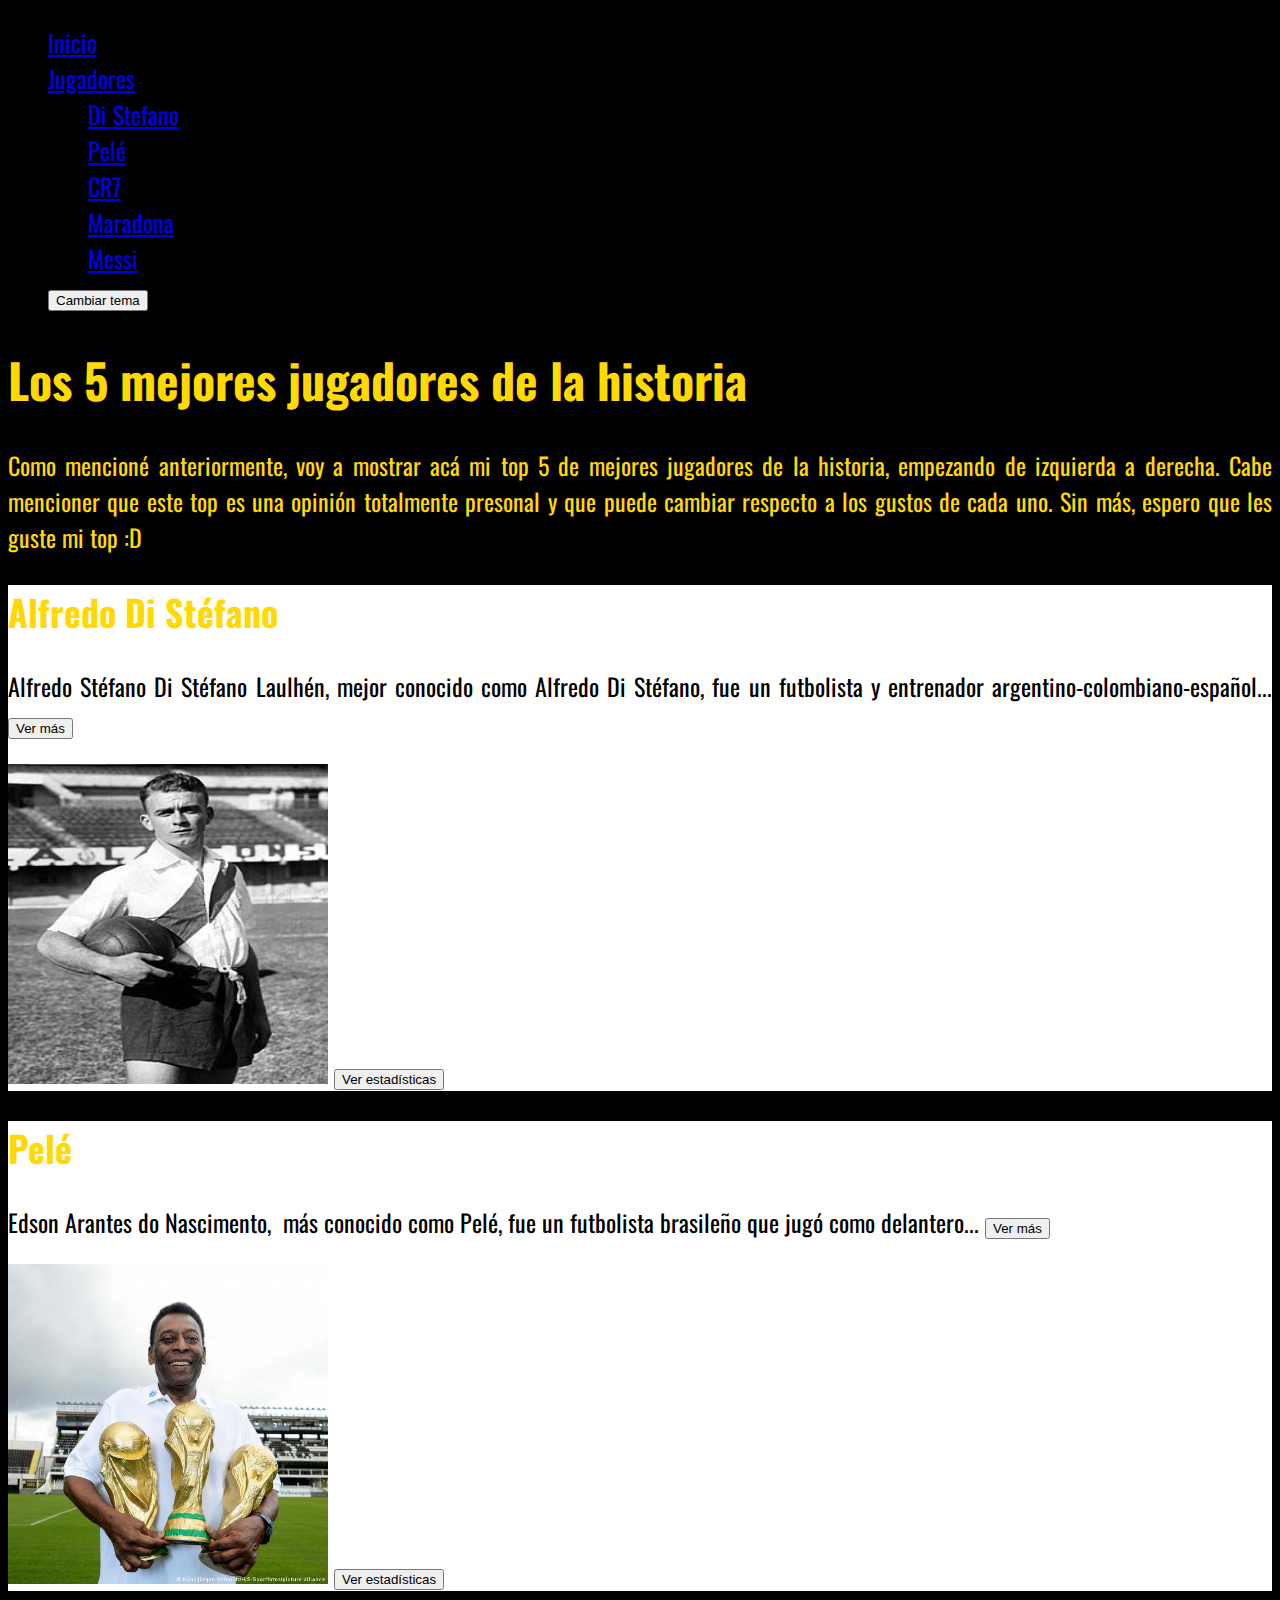
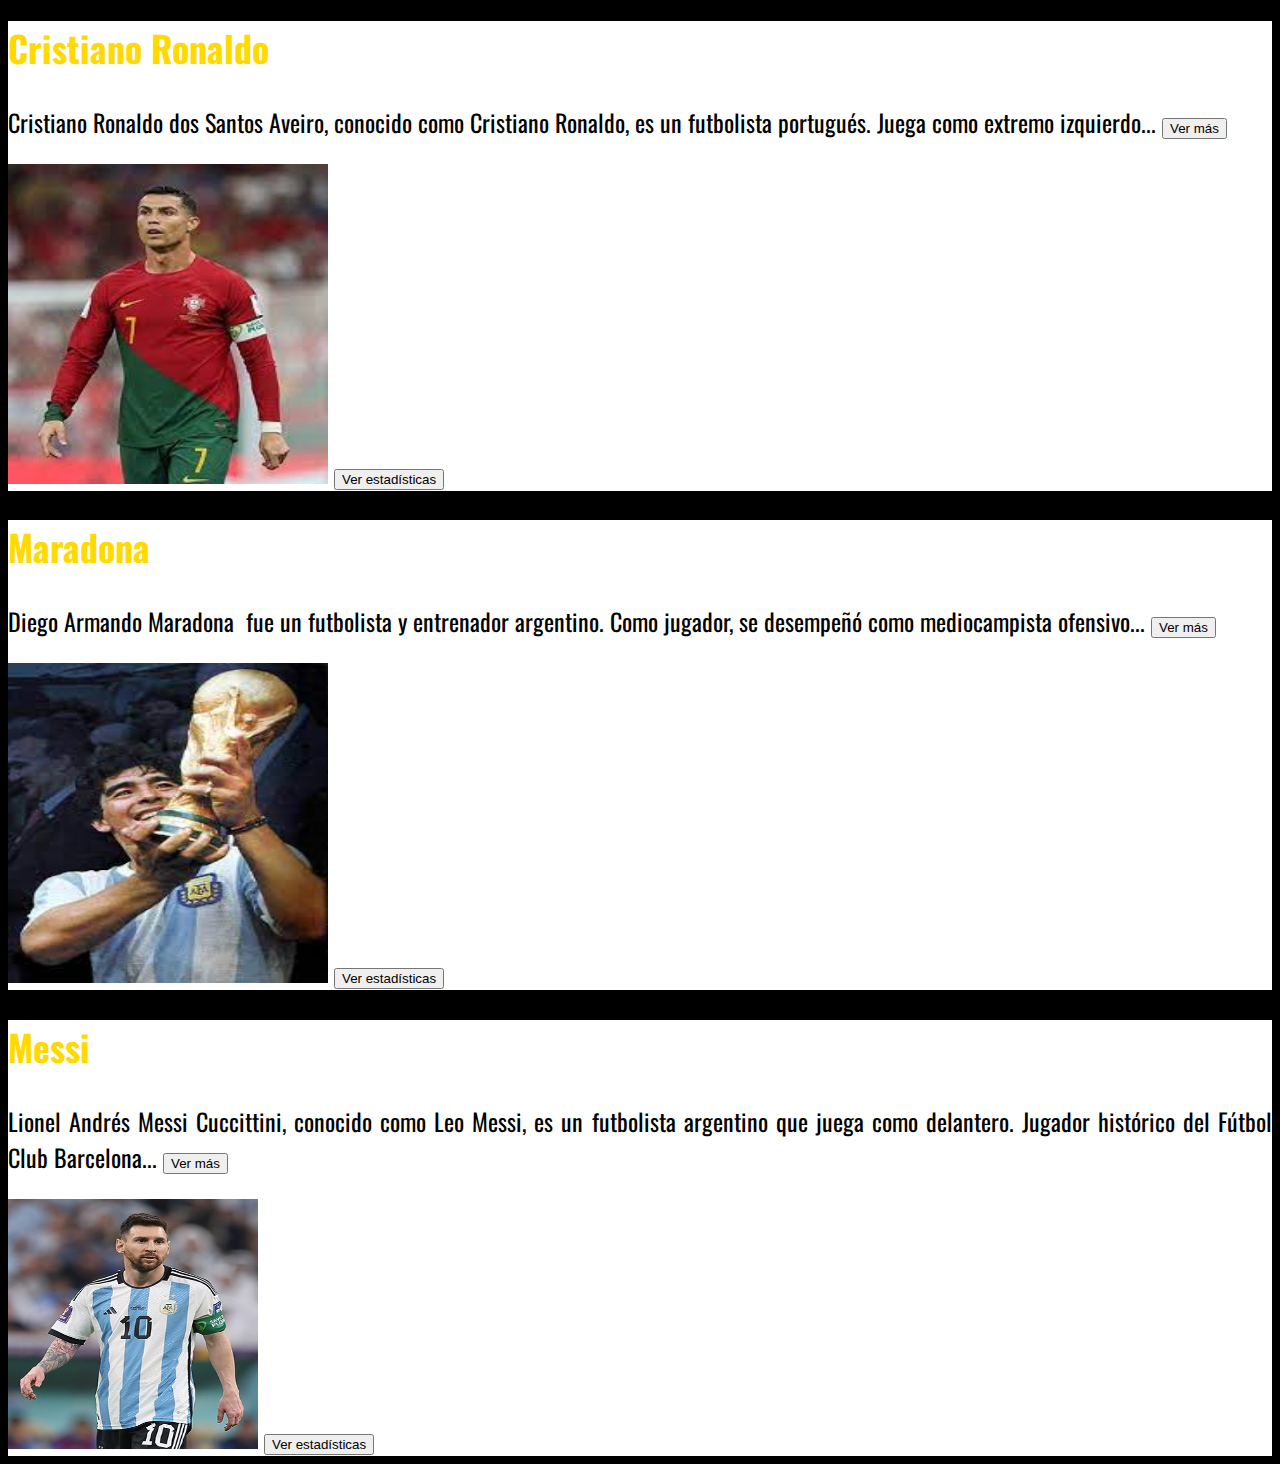
==== commit 7039cc22: "Proyecto Gonza versión final" ====
--- a/index.html
+++ b/index.html
@@ -47,7 +47,7 @@
         <div class="col-4"></div>
         <div class="col-4">
         <h1>Los 5 mejores jugadores de la historia</h1>
-        <p class="id3">Vamos a ver quienes fueron los jugadores que marcaron la historia en este extraordinario deporte como lo es el futbol.
+        <p class="id3">Como mencioné anteriormente, voy a mostrar acá mi top 5 de mejores jugadores de la historia, empezando de izquierda a derecha. Cabe mencioner que este top es una opinión totalmente presonal y que puede cambiar respecto a los gustos de cada uno. Sin más, espero que les guste mi top :D
         </p>
     </div>
     <div class="col-4"></div>
